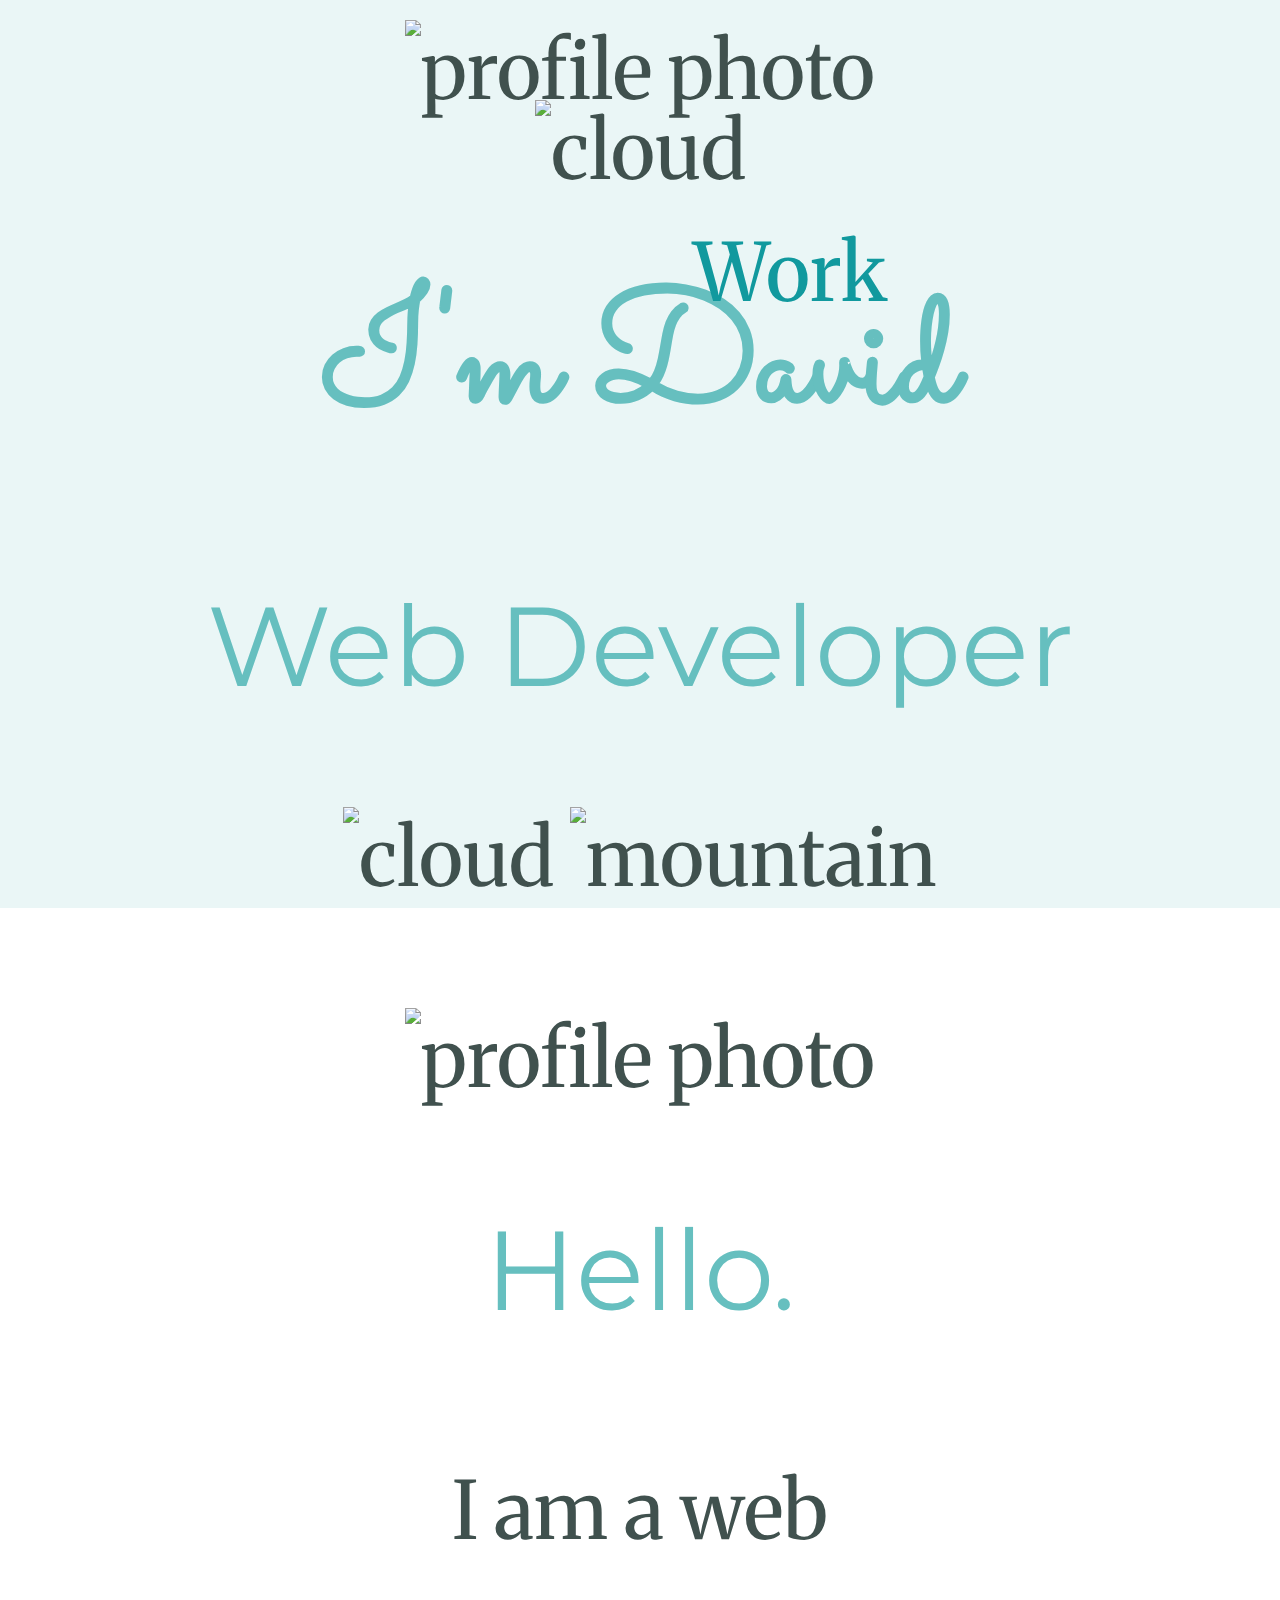
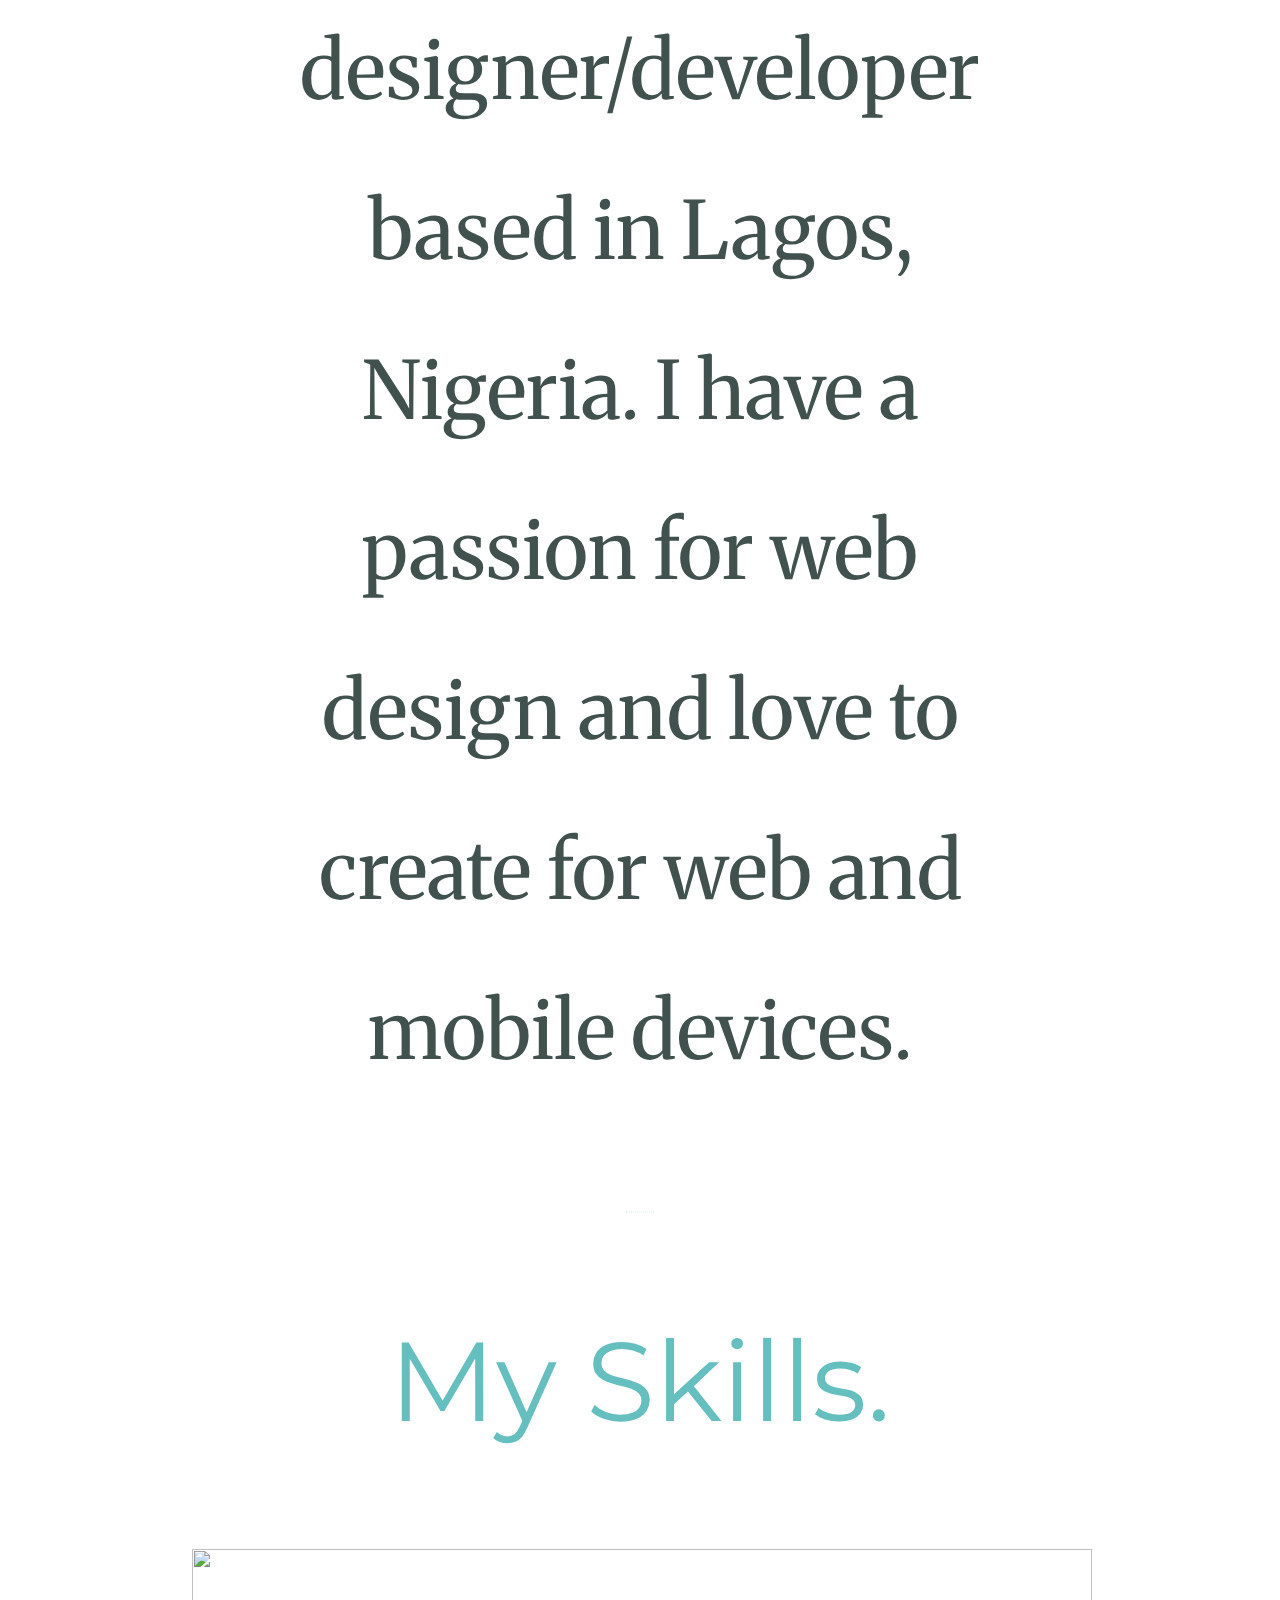
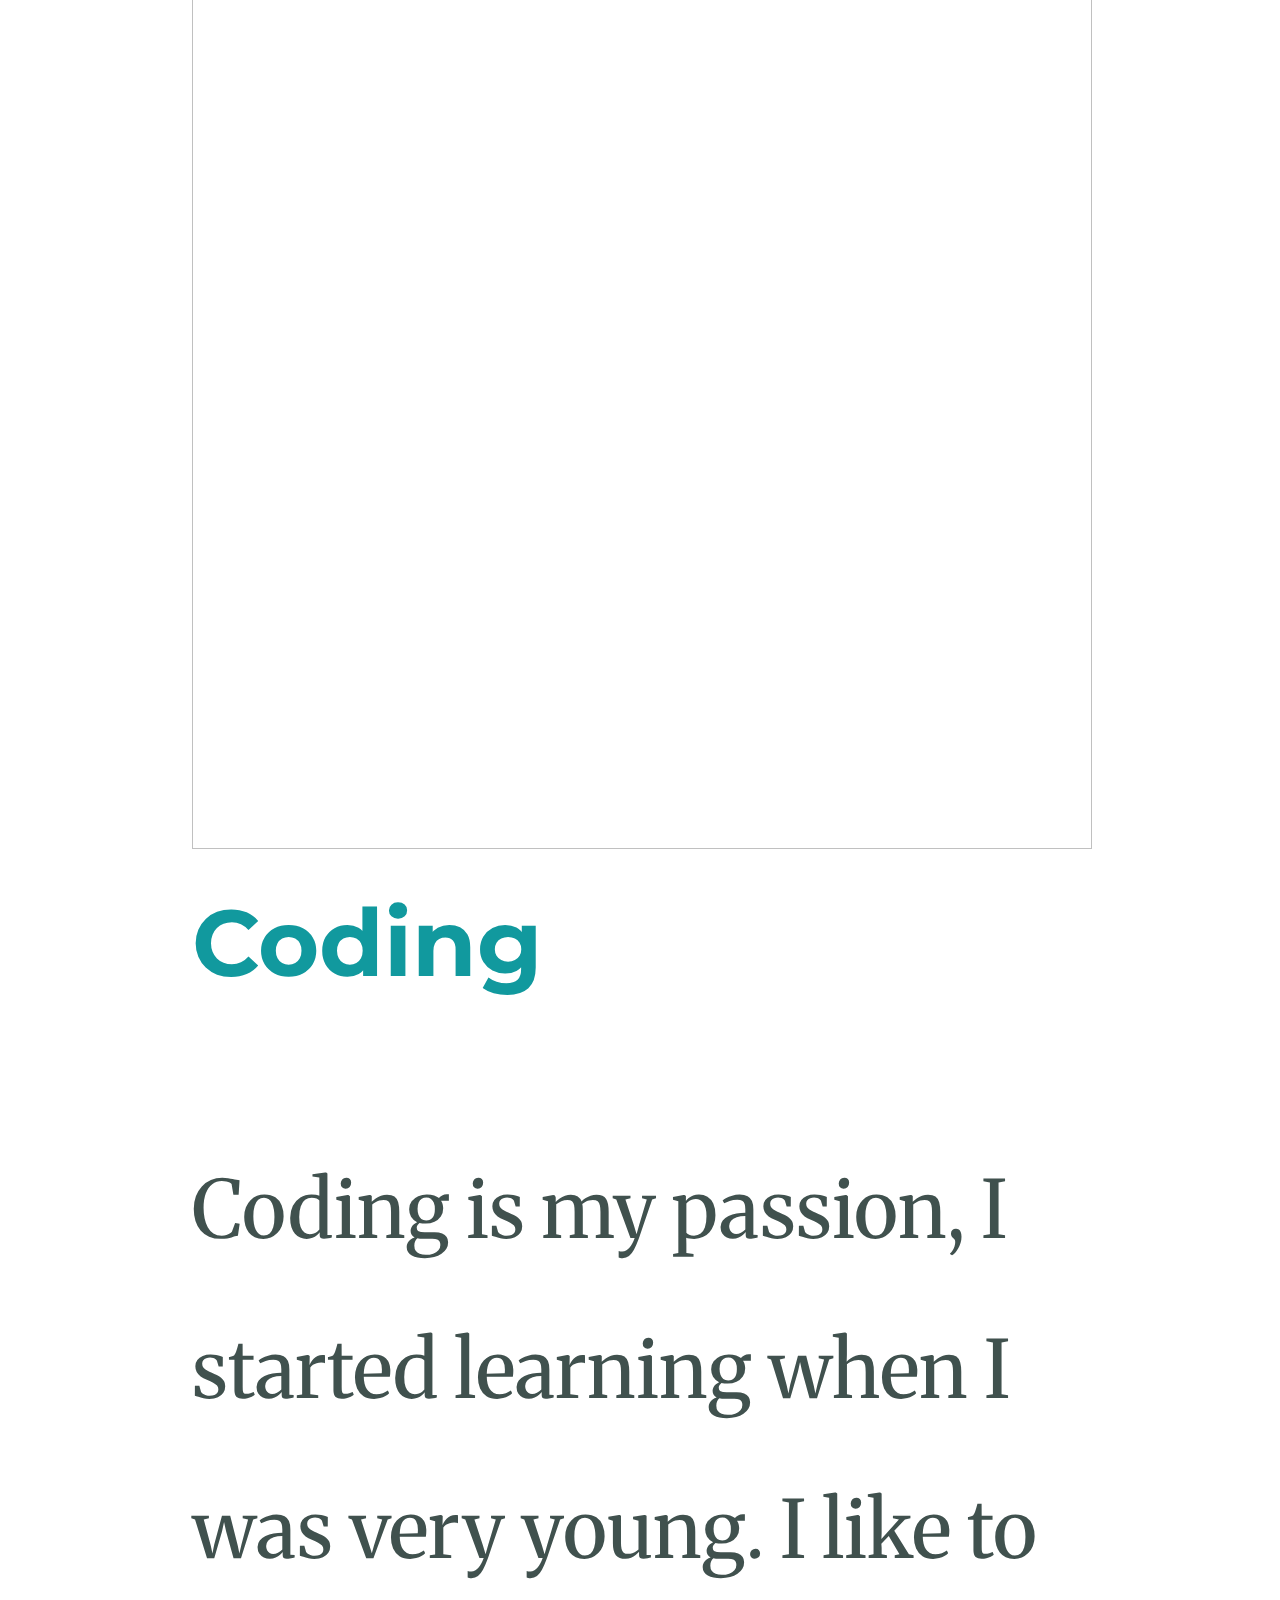
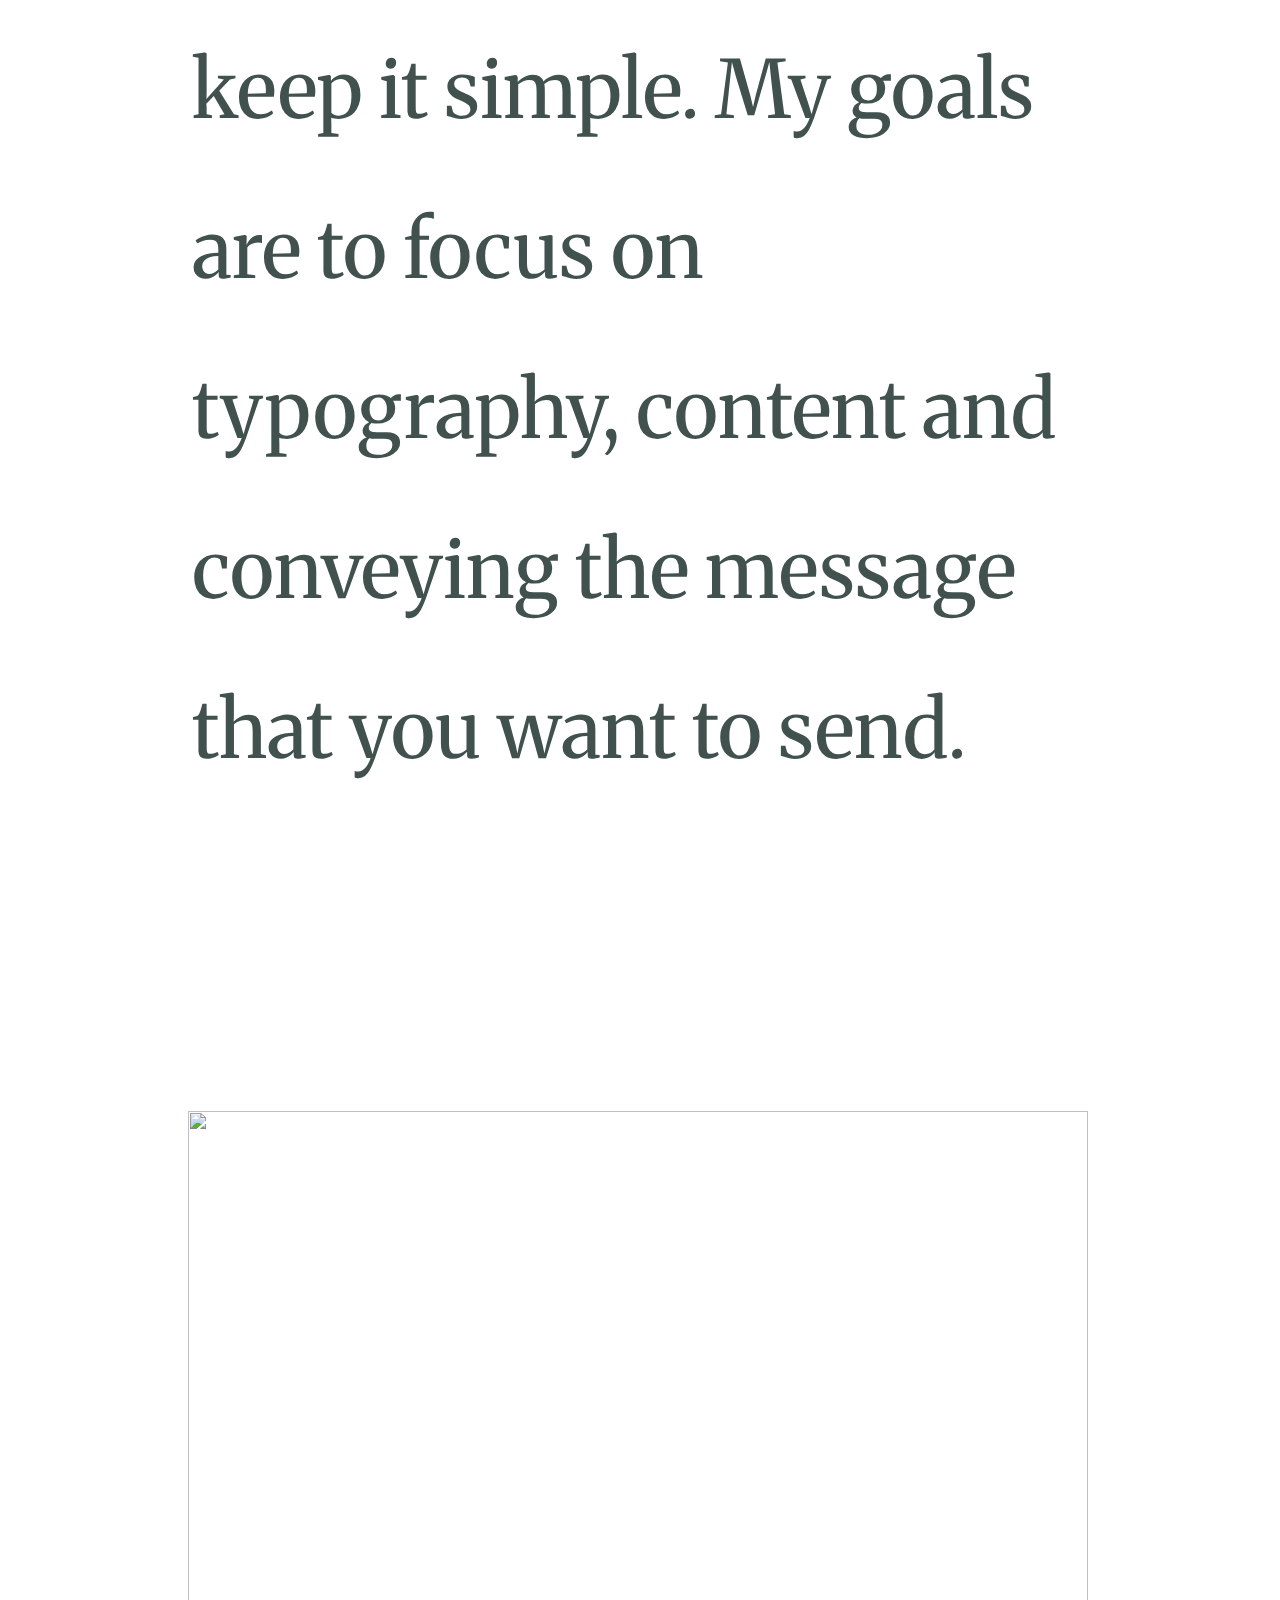
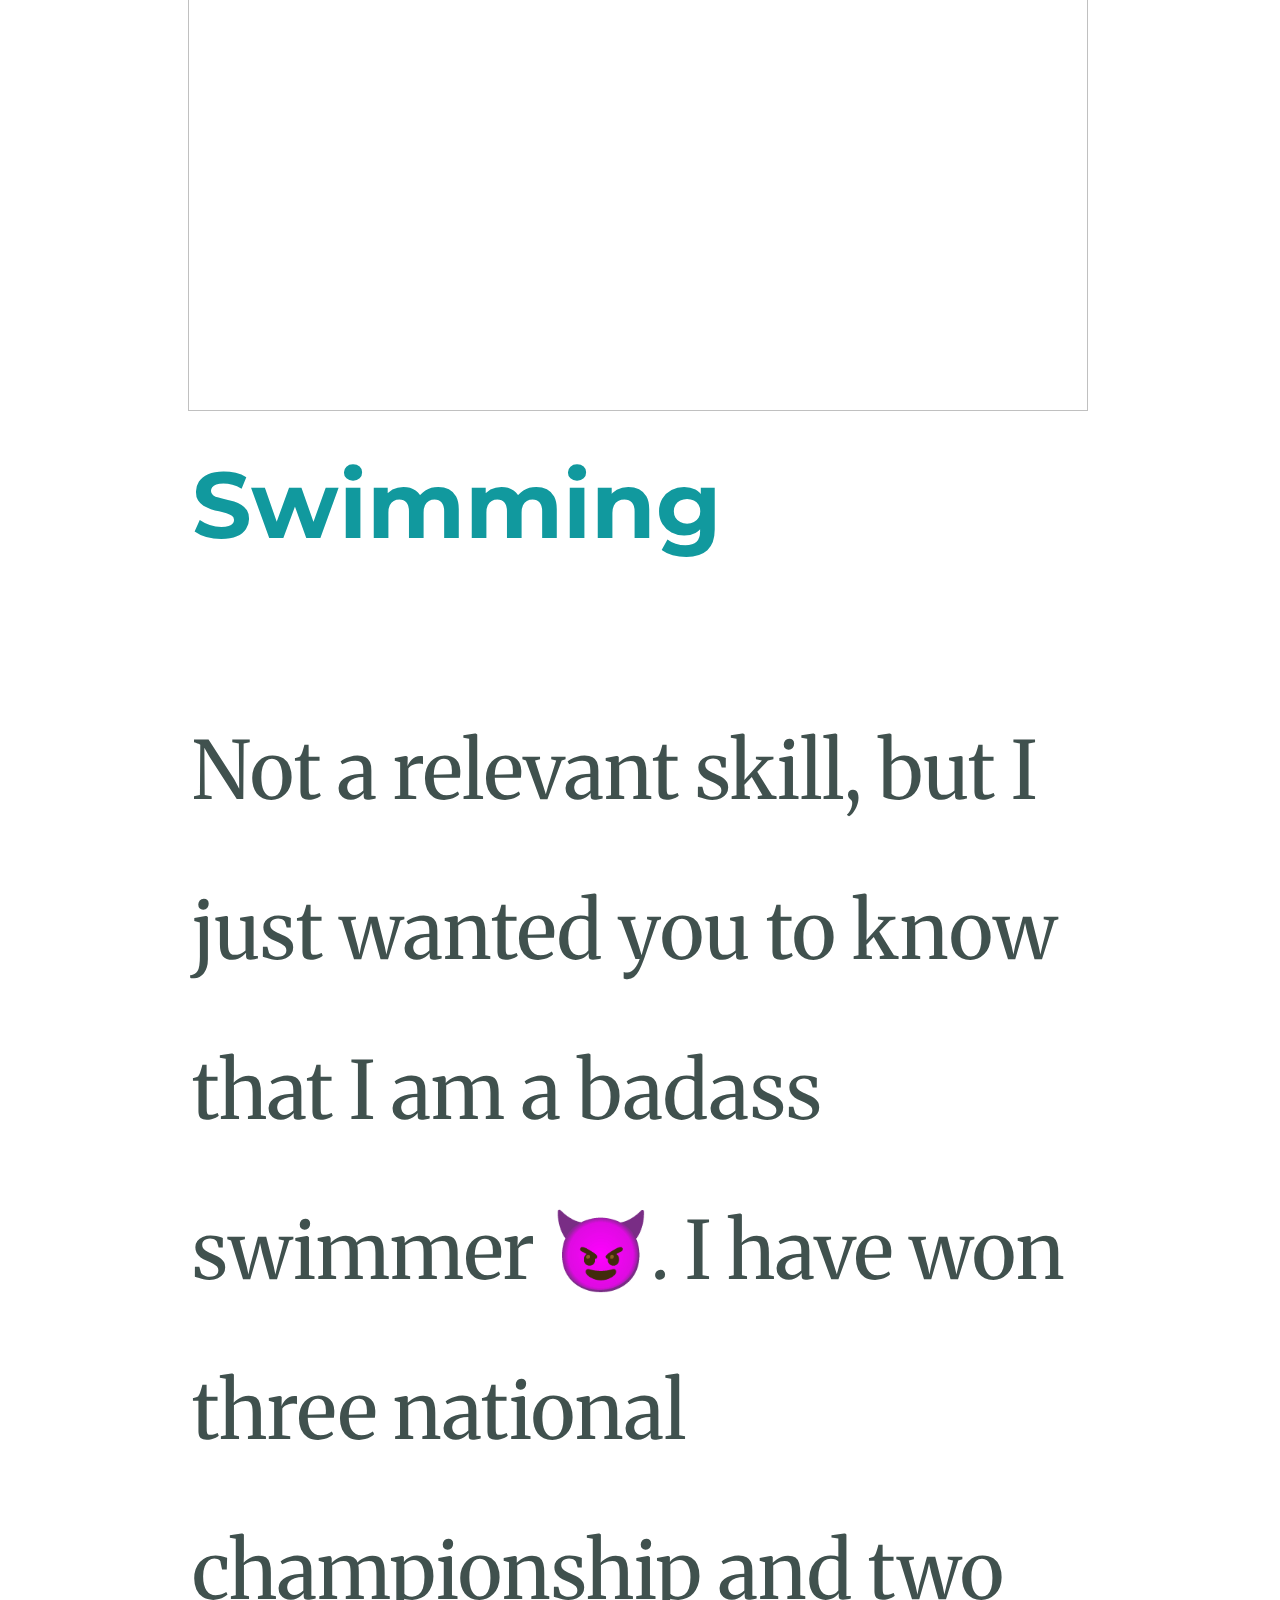
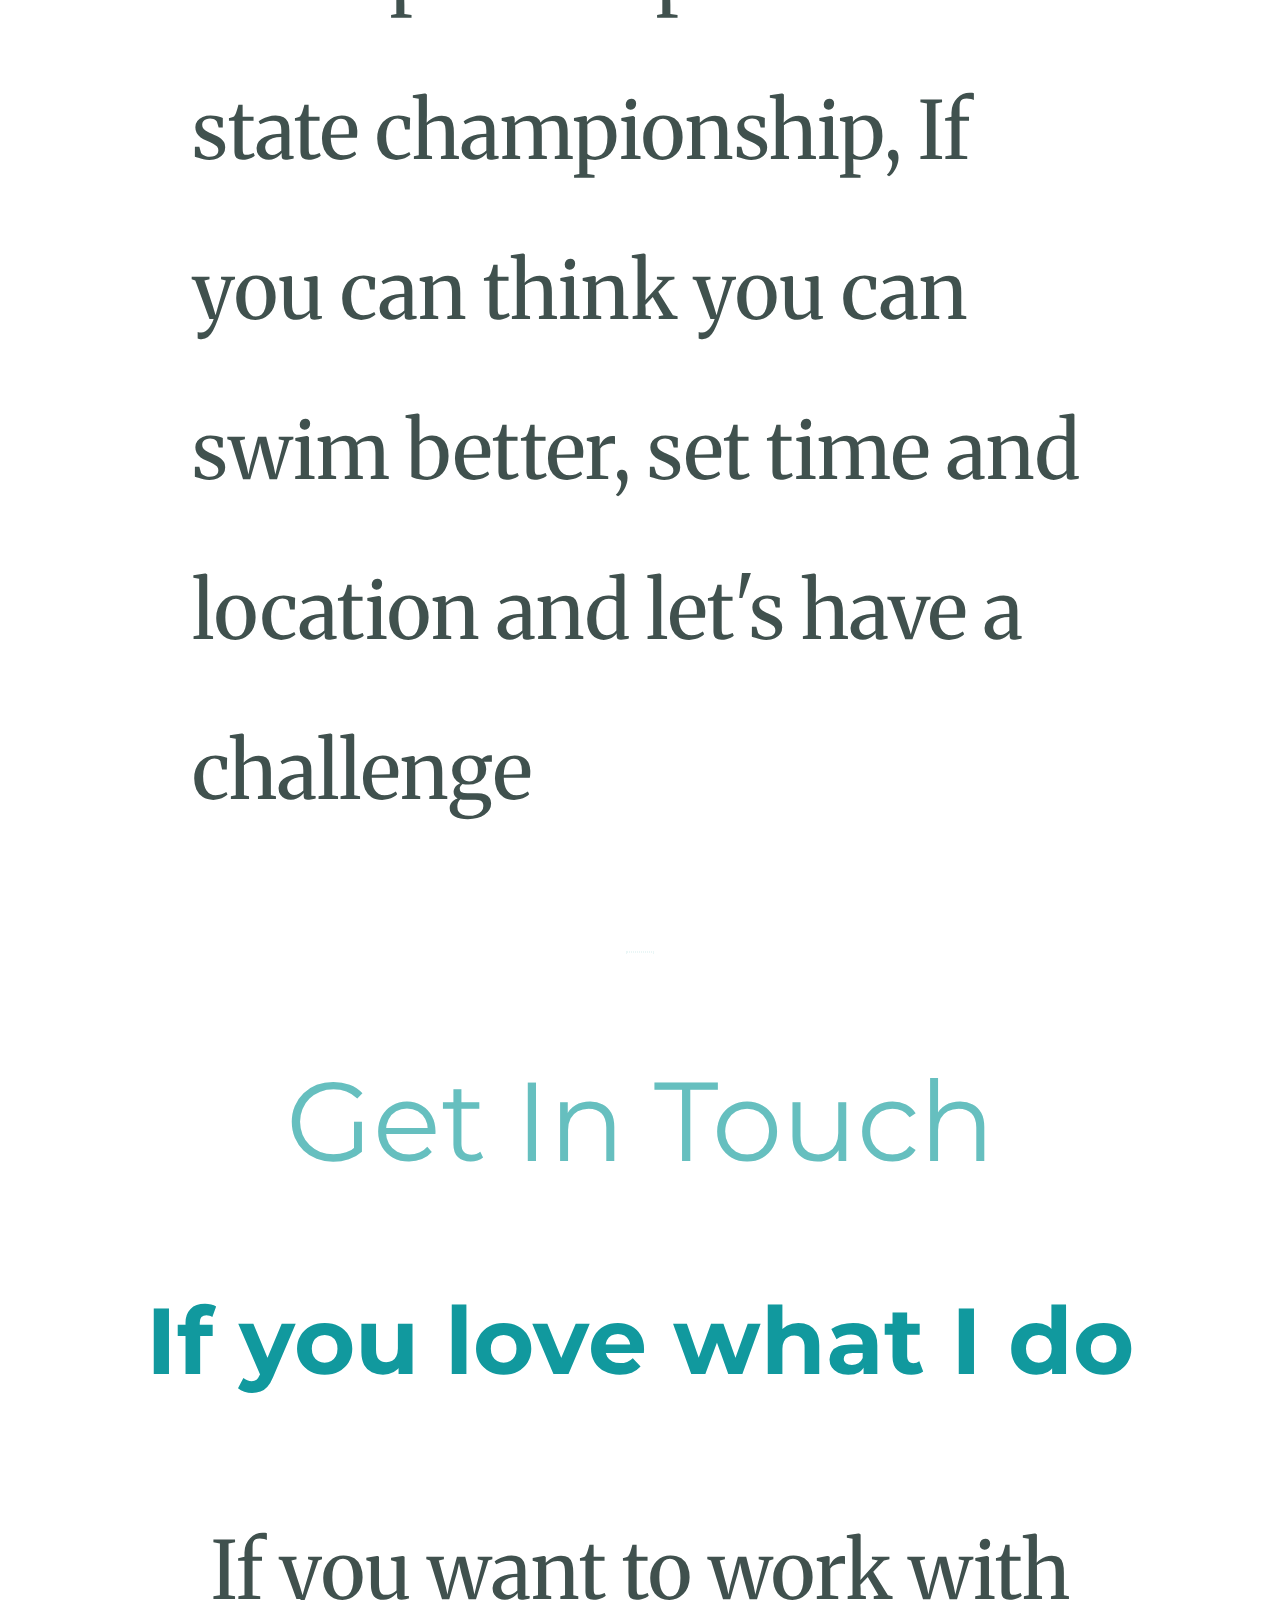
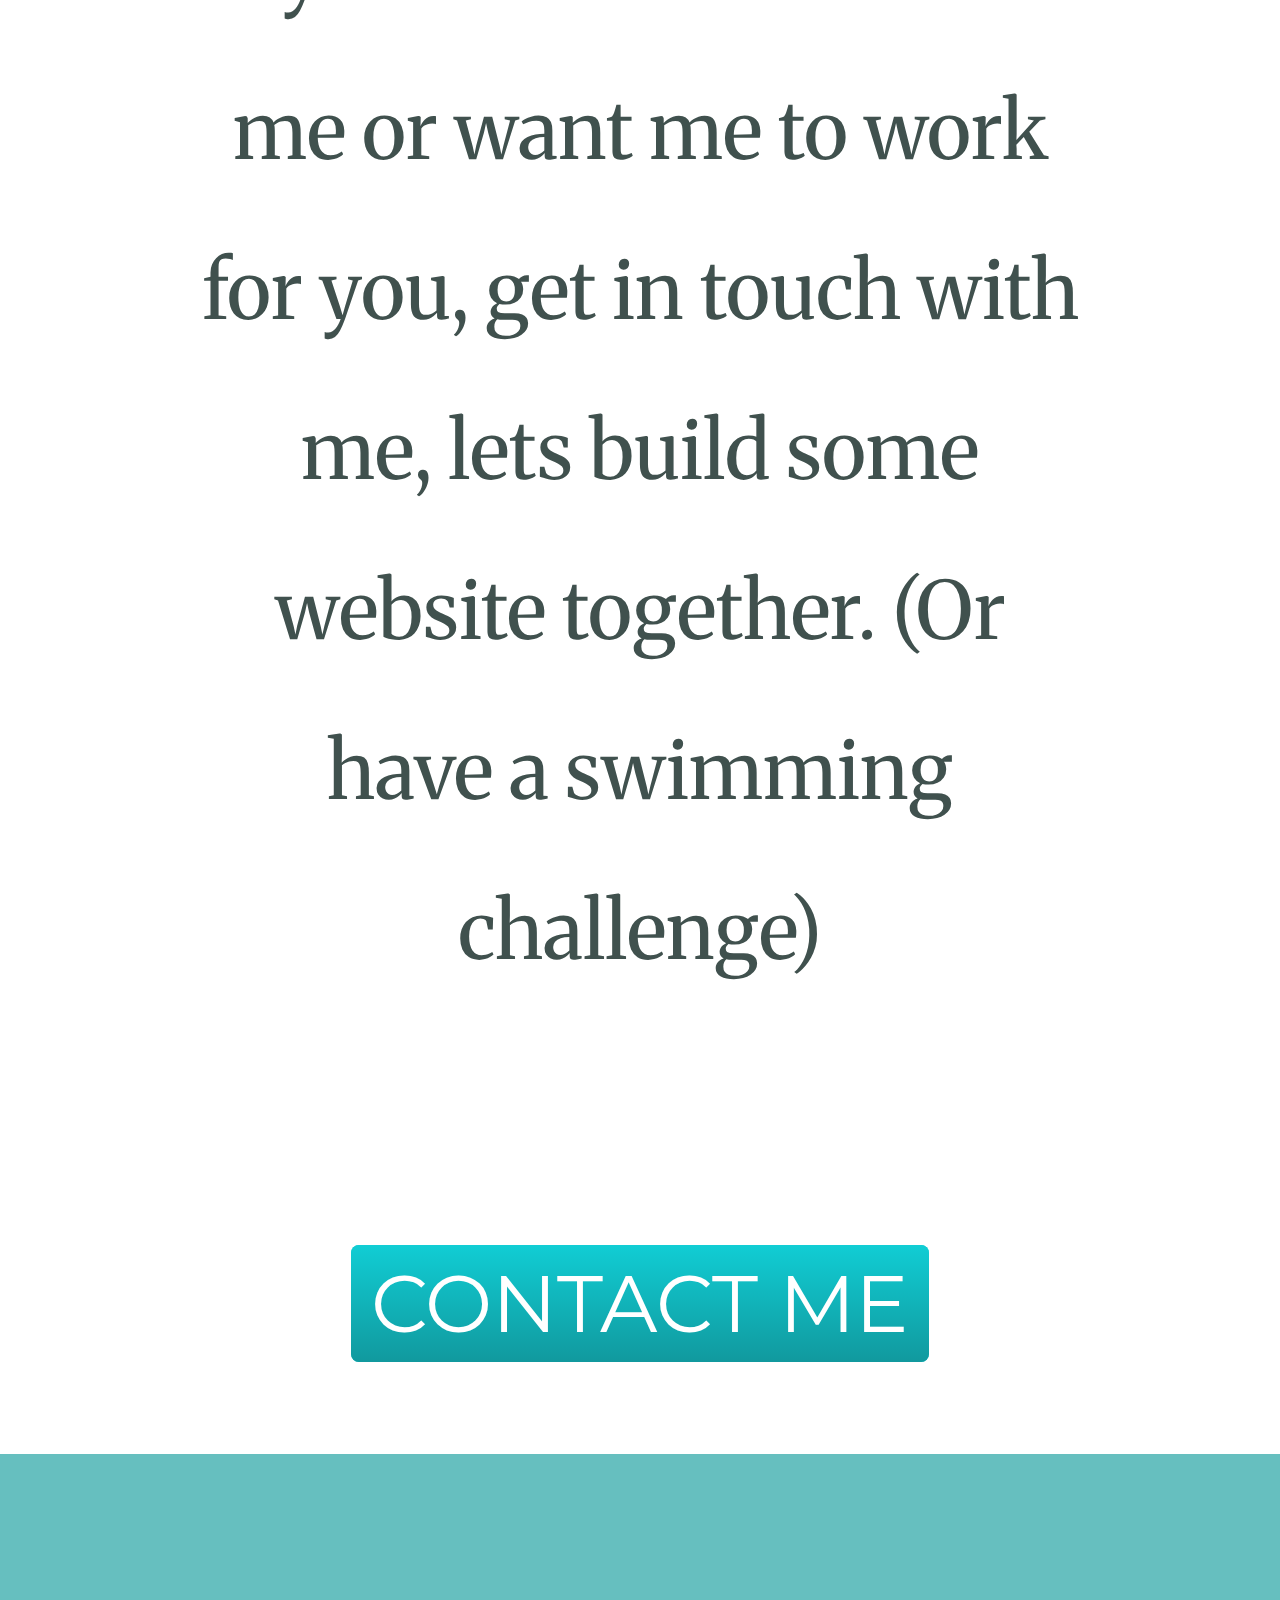
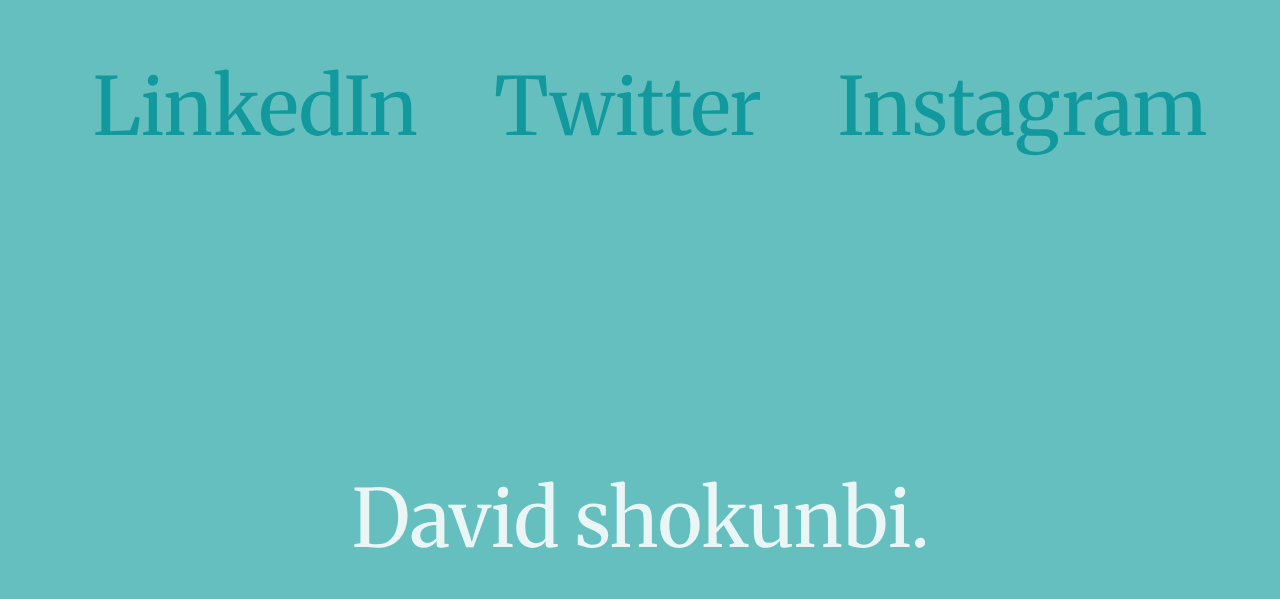
==== index.html @ 46575899 "Rename index1.html to index.html" ====
<!DOCTYPE html>
<html lang="en" dir="ltr">
  <head> 
    <meta charset="utf-8">
    <title> David Shokunbi </title>
    <link rel="stylesheet" href="index1-css/stylesheet.css">
    <link rel="icon" href="favicon.ico">
    <link rel="preconnect" href="https://fonts.googleapis.com">
<link rel="preconnect" href="https://fonts.gstatic.com" crossorigin>
<link href="https://fonts.googleapis.com/css2?family=Merriweather&family=Montserrat&family=Sacramento&display=swap" rel="stylesheet">
</head>
  <body>
    <div class="fixed">
    <img class="fixedphoto" src="images/DAVID3.png" alt="profile photo">
     <a class="anchor1"   href=https://www.instagram.com/iamdavyjay/"> About </a>
     <a class="anchor2"   href  =https://www.instagram.com/iamdavyjay/"> Work</a>

    </div>
      <div class="topcontainer">
        <img class=topcloud src="images/cloud.png" alt="cloud">
        <h1>I'm David</h1>
        <h2>Web Developer</h2>
        <img  src="images/cloud.png" alt="cloud">
        <img class=bottomcloud src="images/mountain.png" alt="mountain">
      </div>
        <div class="profile">
          <img class="profilephoto" src="images/DAVID3.png" alt="profile photo">
          <h2>Hello.</h2>
          <p class="designer">I am a web designer/developer based in Lagos, Nigeria. I have a passion for web design and love to create for web and mobile devices.</p>
        </div>
        <hr>
        <div class="skills">
          <h2>My Skills.</h2>
          <div class="skill-row">
            <img class="coding" src="https://as2.ftcdn.net/v2/jpg/02/07/24/95/1000_F_207249583_oG50B1tsQWJzydeHnNIDIQqQFOqDE0fs.jpg" alt="">
            <h3>Coding</h3>
            <p>Coding is my passion, I started learning when I was very young. I like to keep it simple. My goals are to focus on typography, content and conveying the message that you want to send.</p>
          </div> <br>
          <div class="skill-row">
            <img class="swimming" src="https://as1.ftcdn.net/v2/jpg/00/73/94/76/1000_F_73947636_BVM49FGb0TlH9t4H2tTpoCJ2FSyKmuAn.jpg" alt="">
            <h3>Swimming</h3>
            <p>Not a relevant skill, but I just wanted you to know that I am a badass swimmer  &#128520. I have won three national championship and two state championship, If you can think you can swim better, set time and location and let's have a challenge </p>
          </div>
        </div>
        <hr>
        <div class="contact-me">
          <h2>Get In Touch</h2>
          <h3>If you love what I do</h3>
          <p class="contact-message"> If you want to work with me or want me to work for you, get in touch with me, lets build some website together. (Or have a swimming challenge)</p>
          <br>
          <br>
          <a class="btn" href="mailto:shokunbidj@gmail.com">CONTACT ME</a>
        </div>
      <div class="bottom-container">
        <br>
        <br>
        <a class="footer-link" href="https://www.linkedin.com/">LinkedIn</a>
        <a class="footer-link" href="https://twitter.com/iamdavyjay">Twitter</a>
        <a class="footer-link" href="https://instagram.com/iamdavyjay">Instagram</a>
        <br>
        <br>
        <br>
        <p class= "name"> David shokunbi.</p>
      </div>
  </body>
</html>
---- index1-css/stylesheet.css ----
.fixed{position: fixed;
       width:100%;
      height: 150px;
      margin-top:0;}
.fixedphoto{margin-top: 20px;
           margin-left: 0;
             width: 150px;
            height: 150px;}
.anchor1{margin-top: 20px;
  margin-left: 3000px;}
.anchor2{margin-top: 20px;
         margin-left:300px;}
.topcontainer {background-color: #EAF6F6;
               padding-top: 100px;}
.bottomcloud {width:1500px;
           height:1000px;}
body {background-color: #ffffff;
      margin:0;
    color: #40514E;
text-align: center;
 font-family: 'Merriweather', serif;
  font-size: 5rem;}
h1 {margin: 50px auto 0 auto;
    font-family: 'Sacramento', cursive;
    font-size: 10rem;
    color:#66BFBF;}
p {line-height: 2;}
h2 {font-family: 'Montserrat', sans-serif;
     font-size: 7rem;
      color:#66BFBF;
       font-weight: normal;}
h3{font-family: 'Montserrat', sans-serif;
    color:#11999E;}
    .designer {color: #40514E;
               width: 55%;
               margin-left: auto;
             margin-right: auto;}
    hr {border-style: dotted;
      width: 2%;
      margin: 100px auto 100px auto;
        color: #EAF6F6;}
      .profile {margin-top: 100px;
                margin-bottom: 100px;}
      .contact-message {margin: 40px auto 40px auto;
                width: 70%;}
.profilephoto {height: 400px;
              width: 400px;}
.coding      {height: 900px;
              width: 900px;
              float: left;
            margin-right: 30px;}
.swimming {height: 900px;
              width:900px;
              float: right;
            margin-left: 30px;}
a{color:#11999E;
 text-decoration: none;}
 a:hover {color:#EAF6F6 }
.skill-row {width:70%;
           margin: 100px auto 100px auto;
         text-align: left;
         line-height: 2;}
         .btn{
            background: #11cdd4;
       background-image: -webkit-linear-gradient(top, #11cdd4, #11999e);
       background-image: -moz-linear-gradient(top, #11cdd4, #11999e);
       background-image: -ms-linear-gradient(top, #11cdd4, #11999e);
       background-image: -o-linear-gradient(top, #11cdd4, #11999e);
       background-image: linear-gradient(to bottom, #11cdd4, #11999e);
       -webkit-border-radius: 8;
       -moz-border-radius: 8;
       border-radius: 8px;
       font-family: 'Montserrat', sans-serif;
       color: #ffffff;
       font-size: 80px;
       padding: 10px 20px 10px 20px;
       text-decoration: none;}

     .btn:hover {
       background: #30e3cb;
       background-image: -webkit-linear-gradient(top, #30e3cb, #2bc4ad);
       background-image: -moz-linear-gradient(top, #30e3cb, #2bc4ad);
       background-image: -ms-linear-gradient(top, #30e3cb, #2bc4ad);
       background-image: -o-linear-gradient(top, #30e3cb, #2bc4ad);
       background-image: linear-gradient(to bottom, #30e3cb, #2bc4ad);
       text-decoration: none; }

       .bottom-container {background-color: #66BFBF;
                          margin-bottom: 0;
                          margin-top: 100px;}
       .footer-link {margin-top: 40px;
                      margin-left: 40px;
                     margin-right: 20px;
                      color:#11999E }
        .name {margin-bottom: 0;
                color:#EAF6F6;}
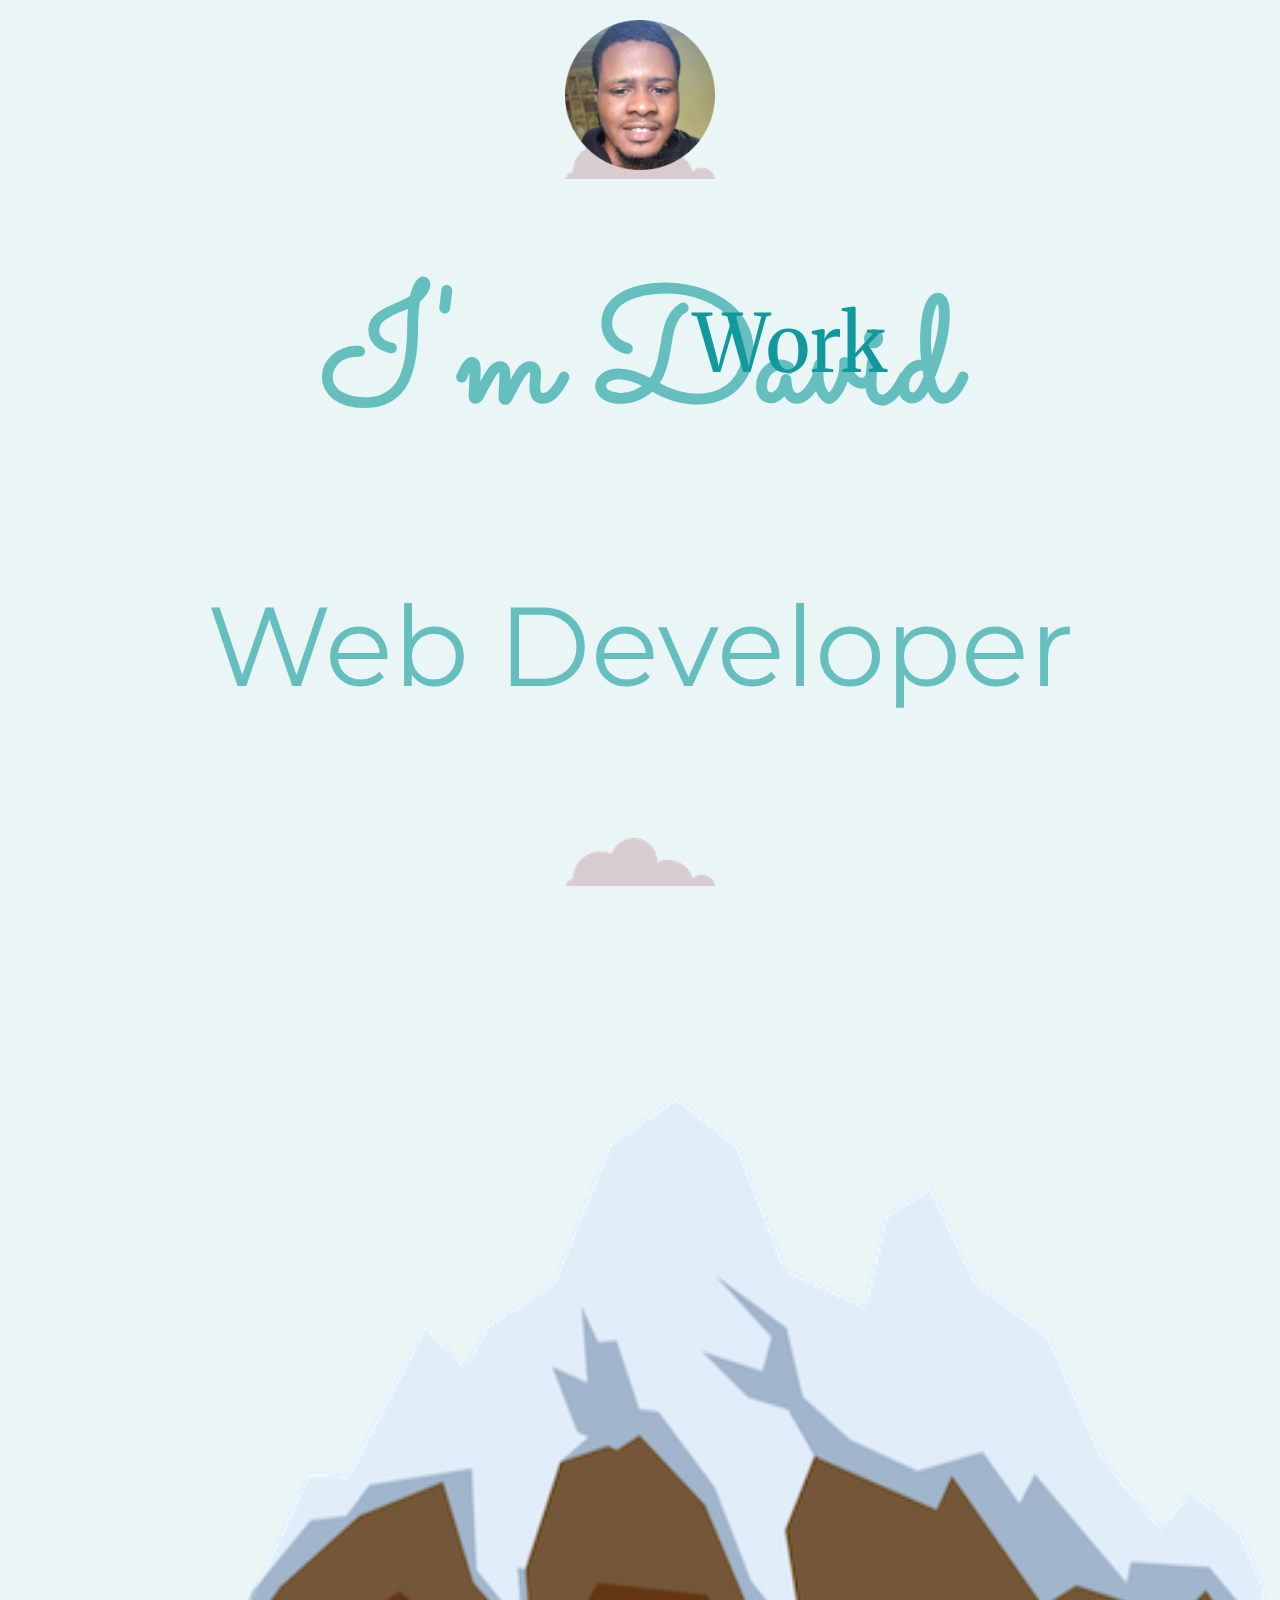
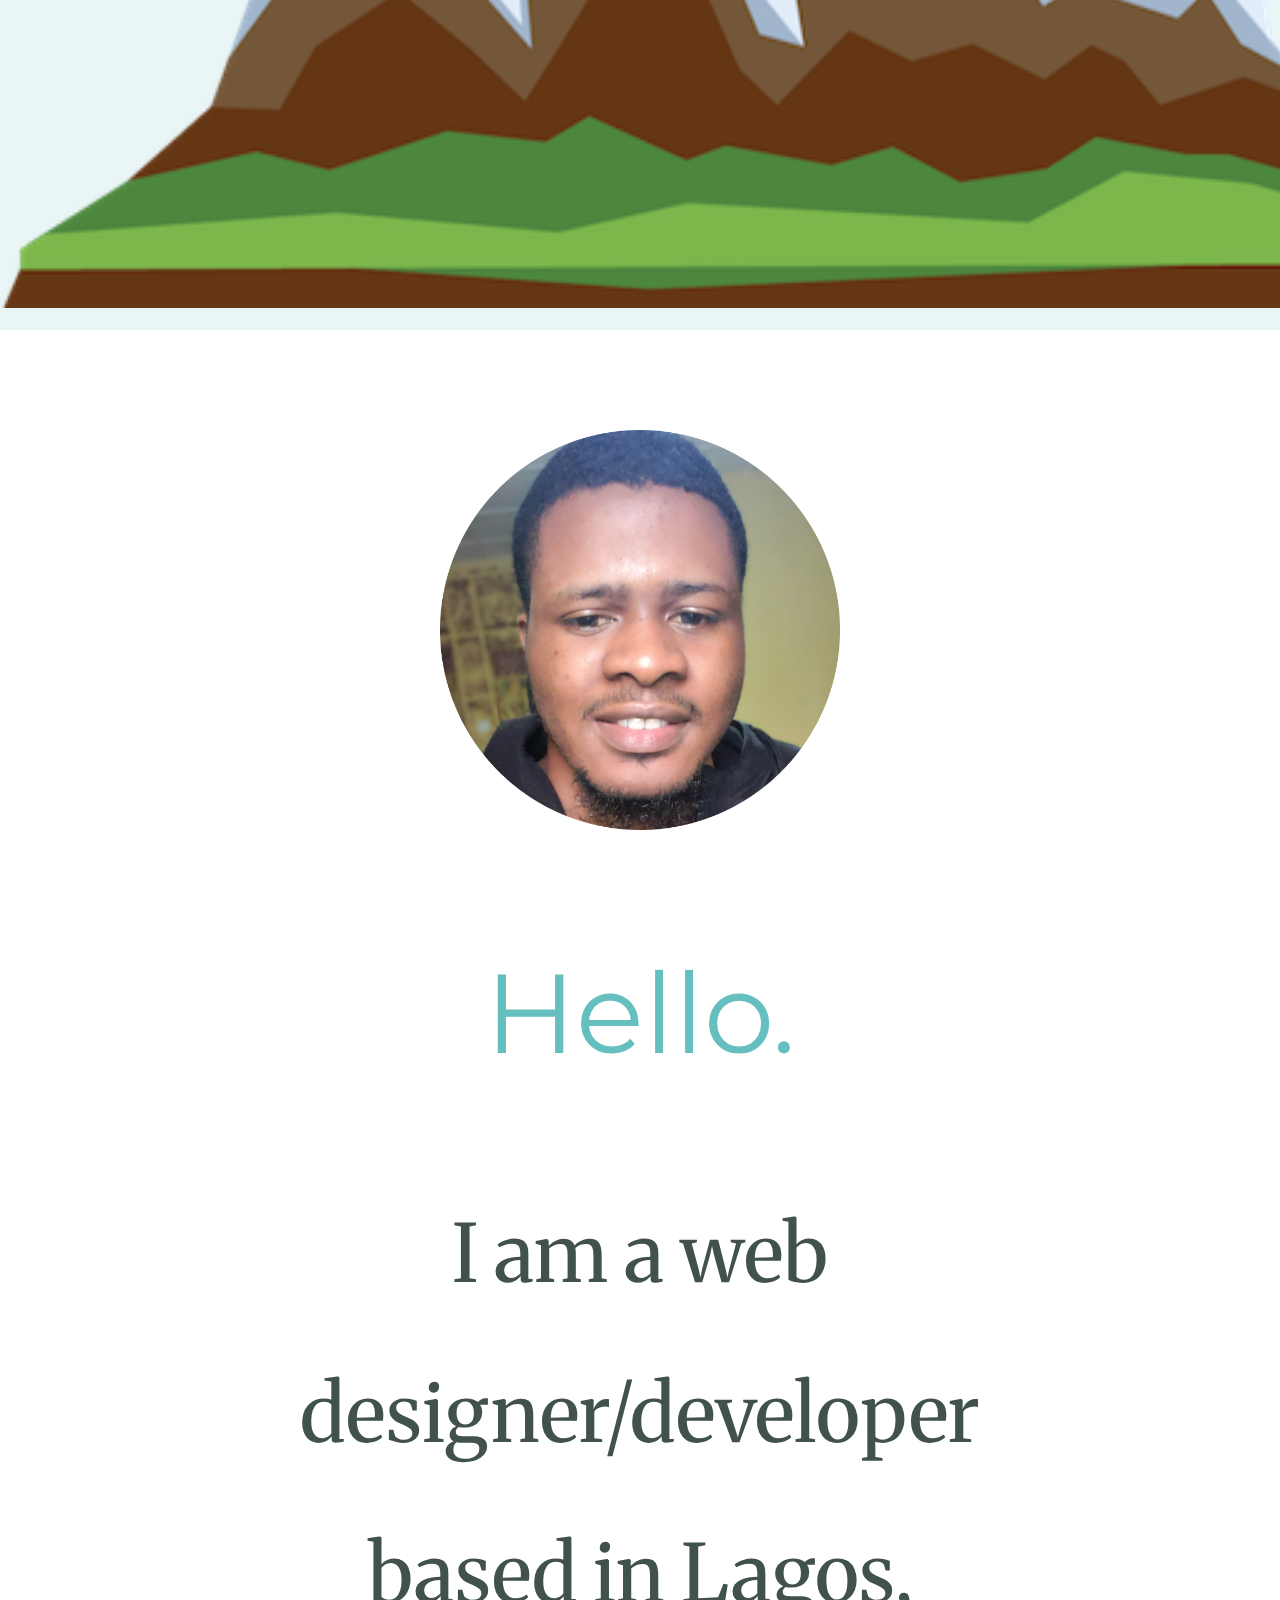
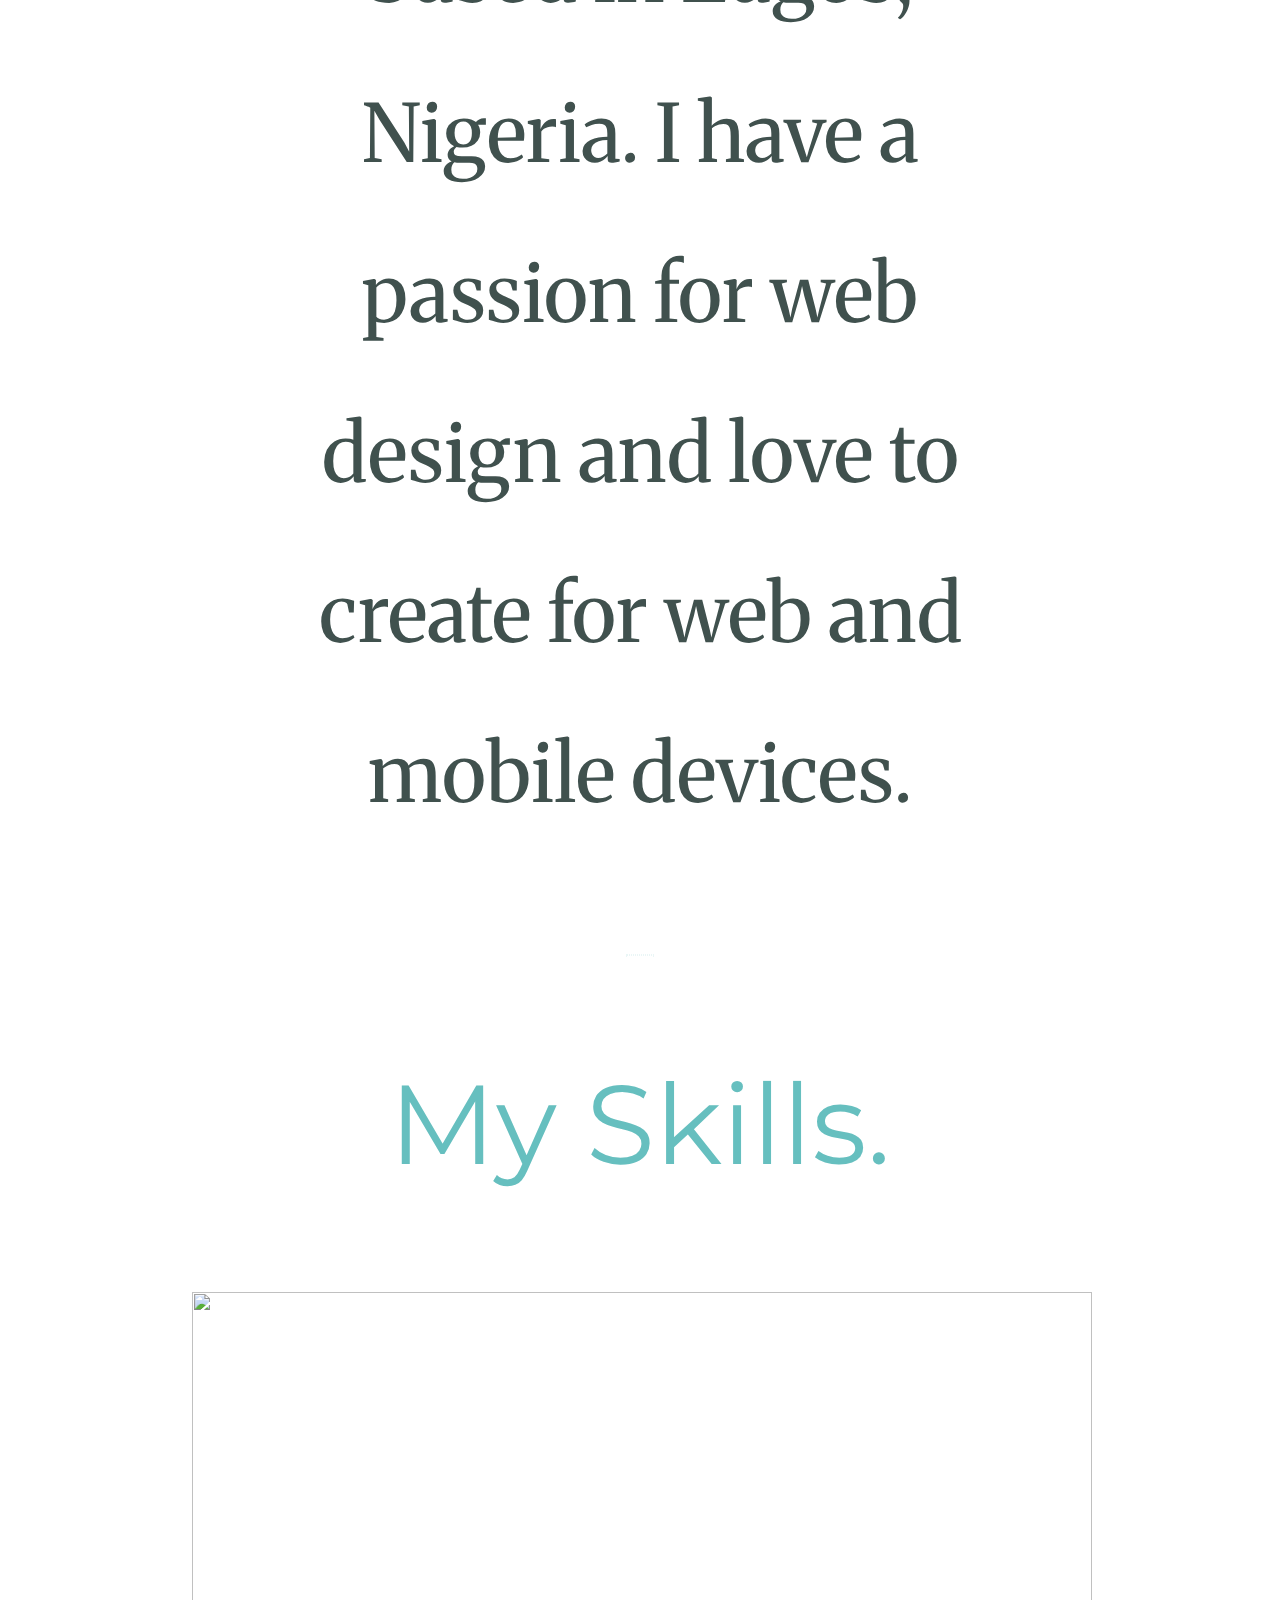
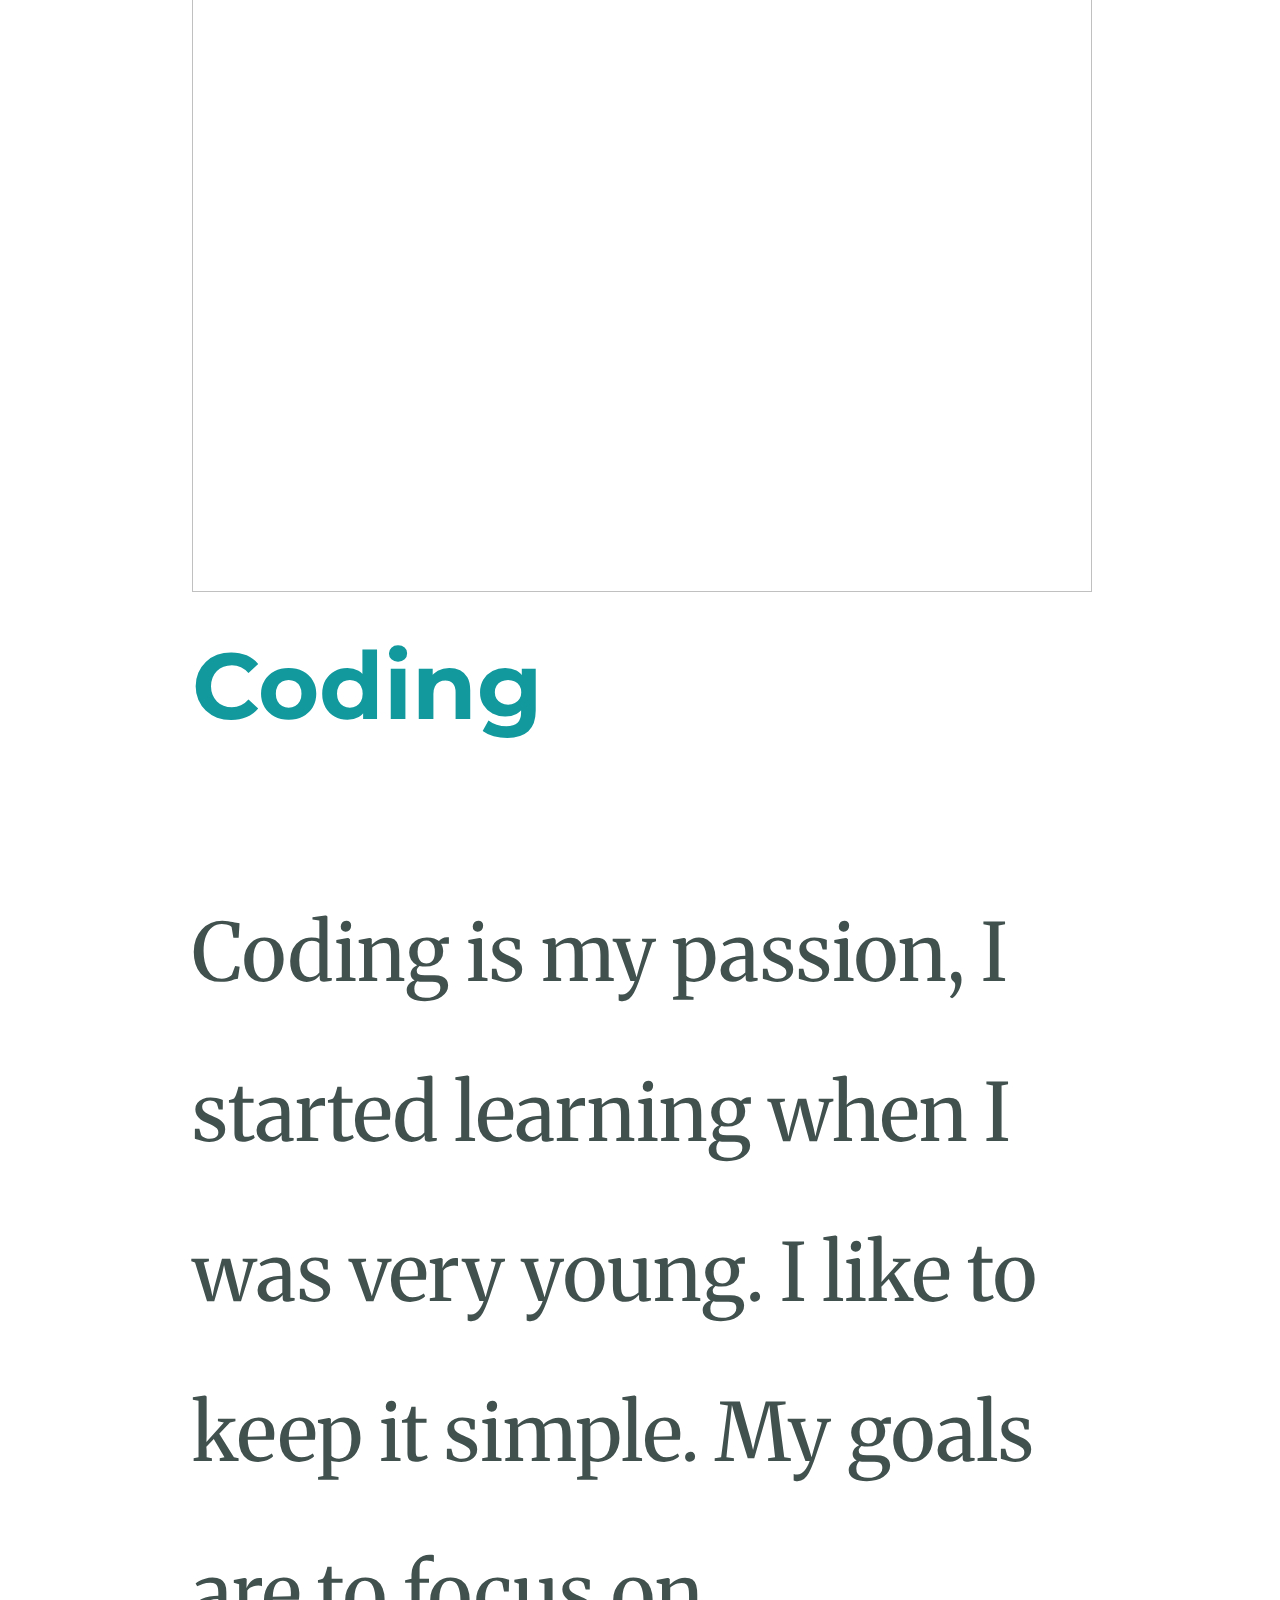
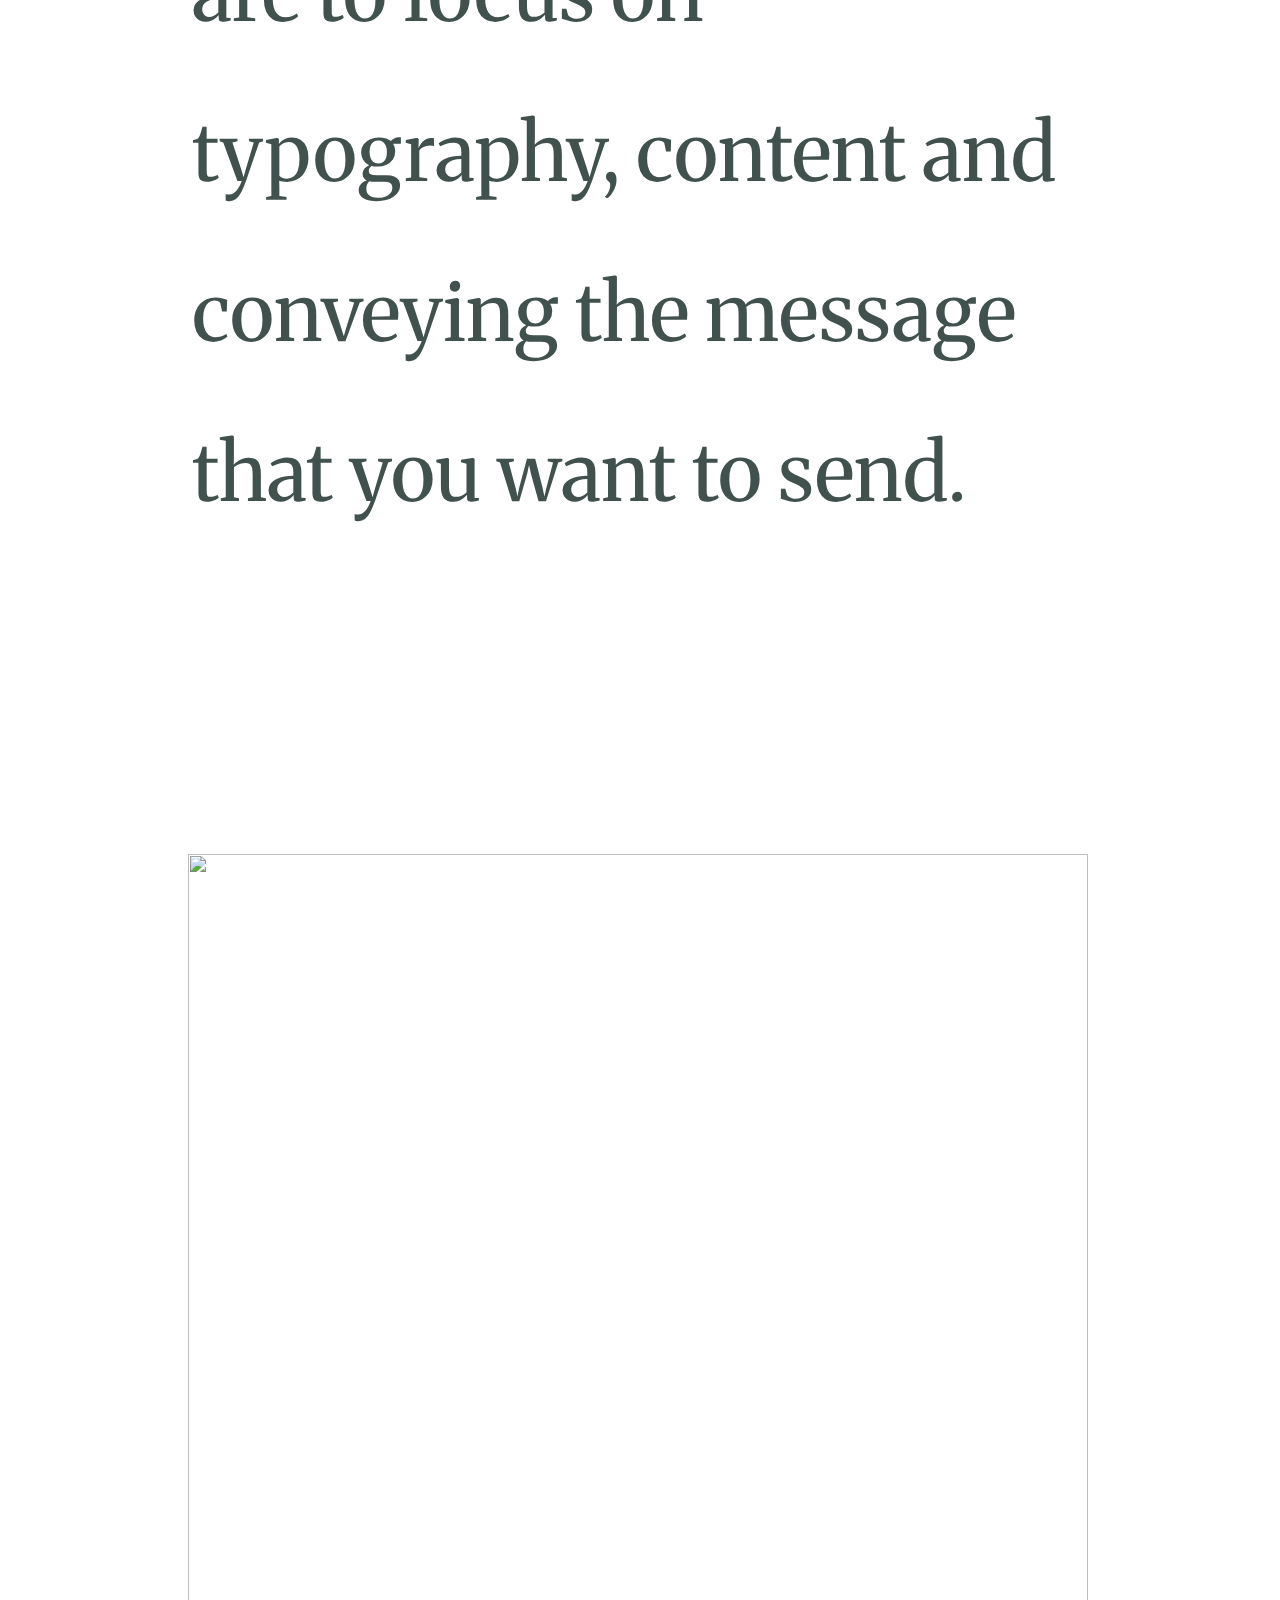
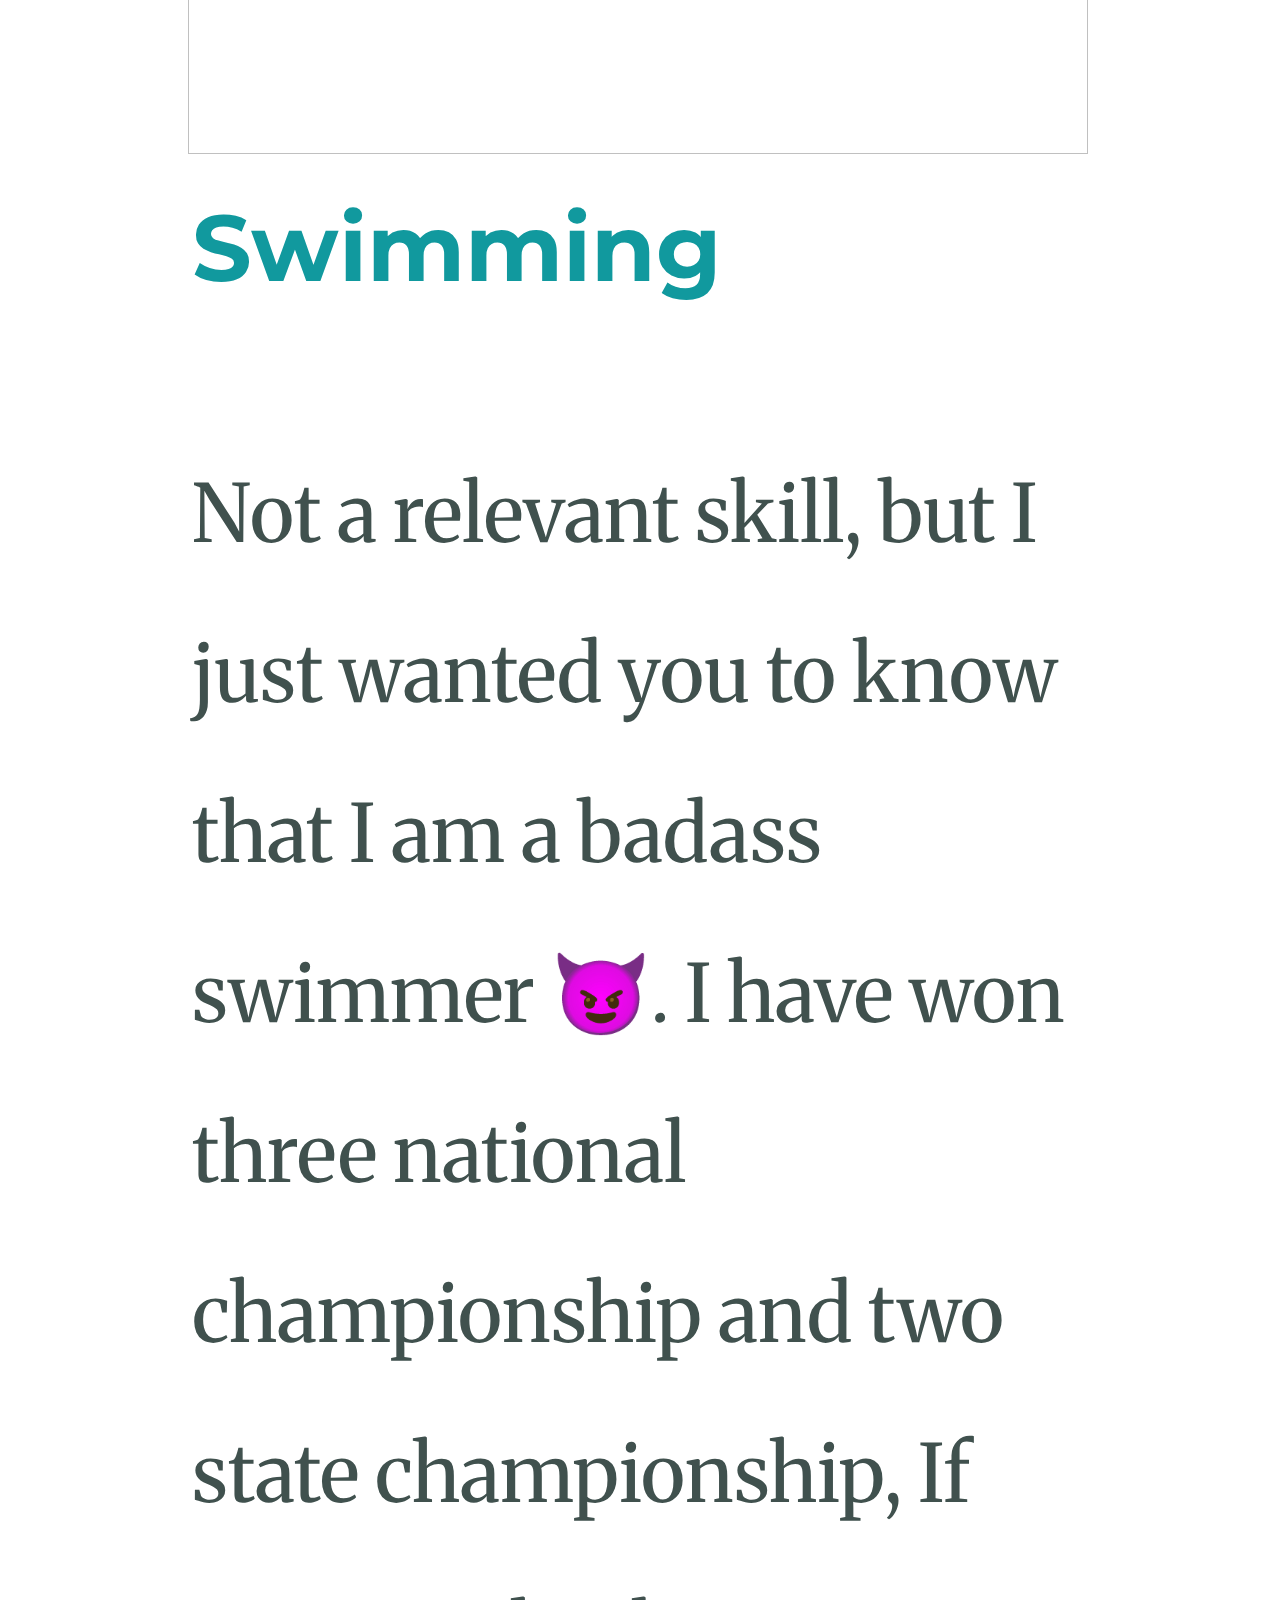
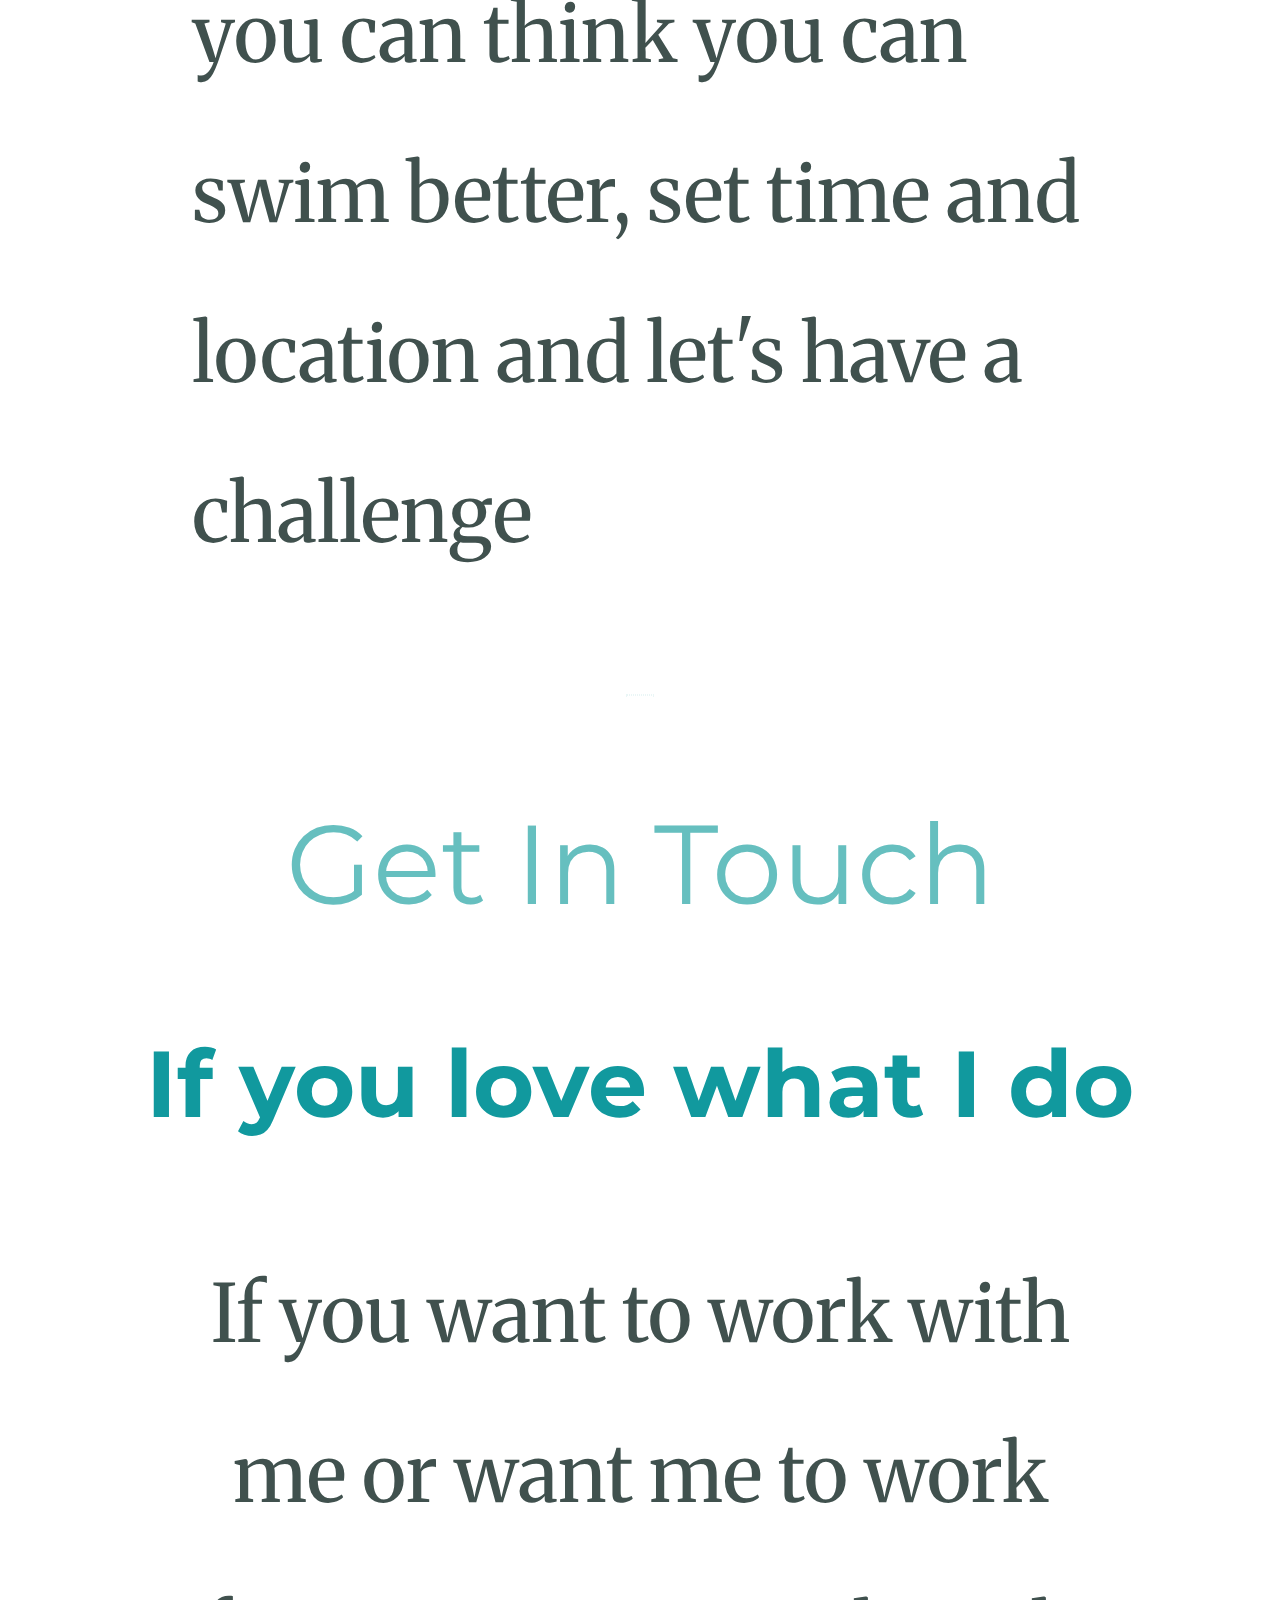
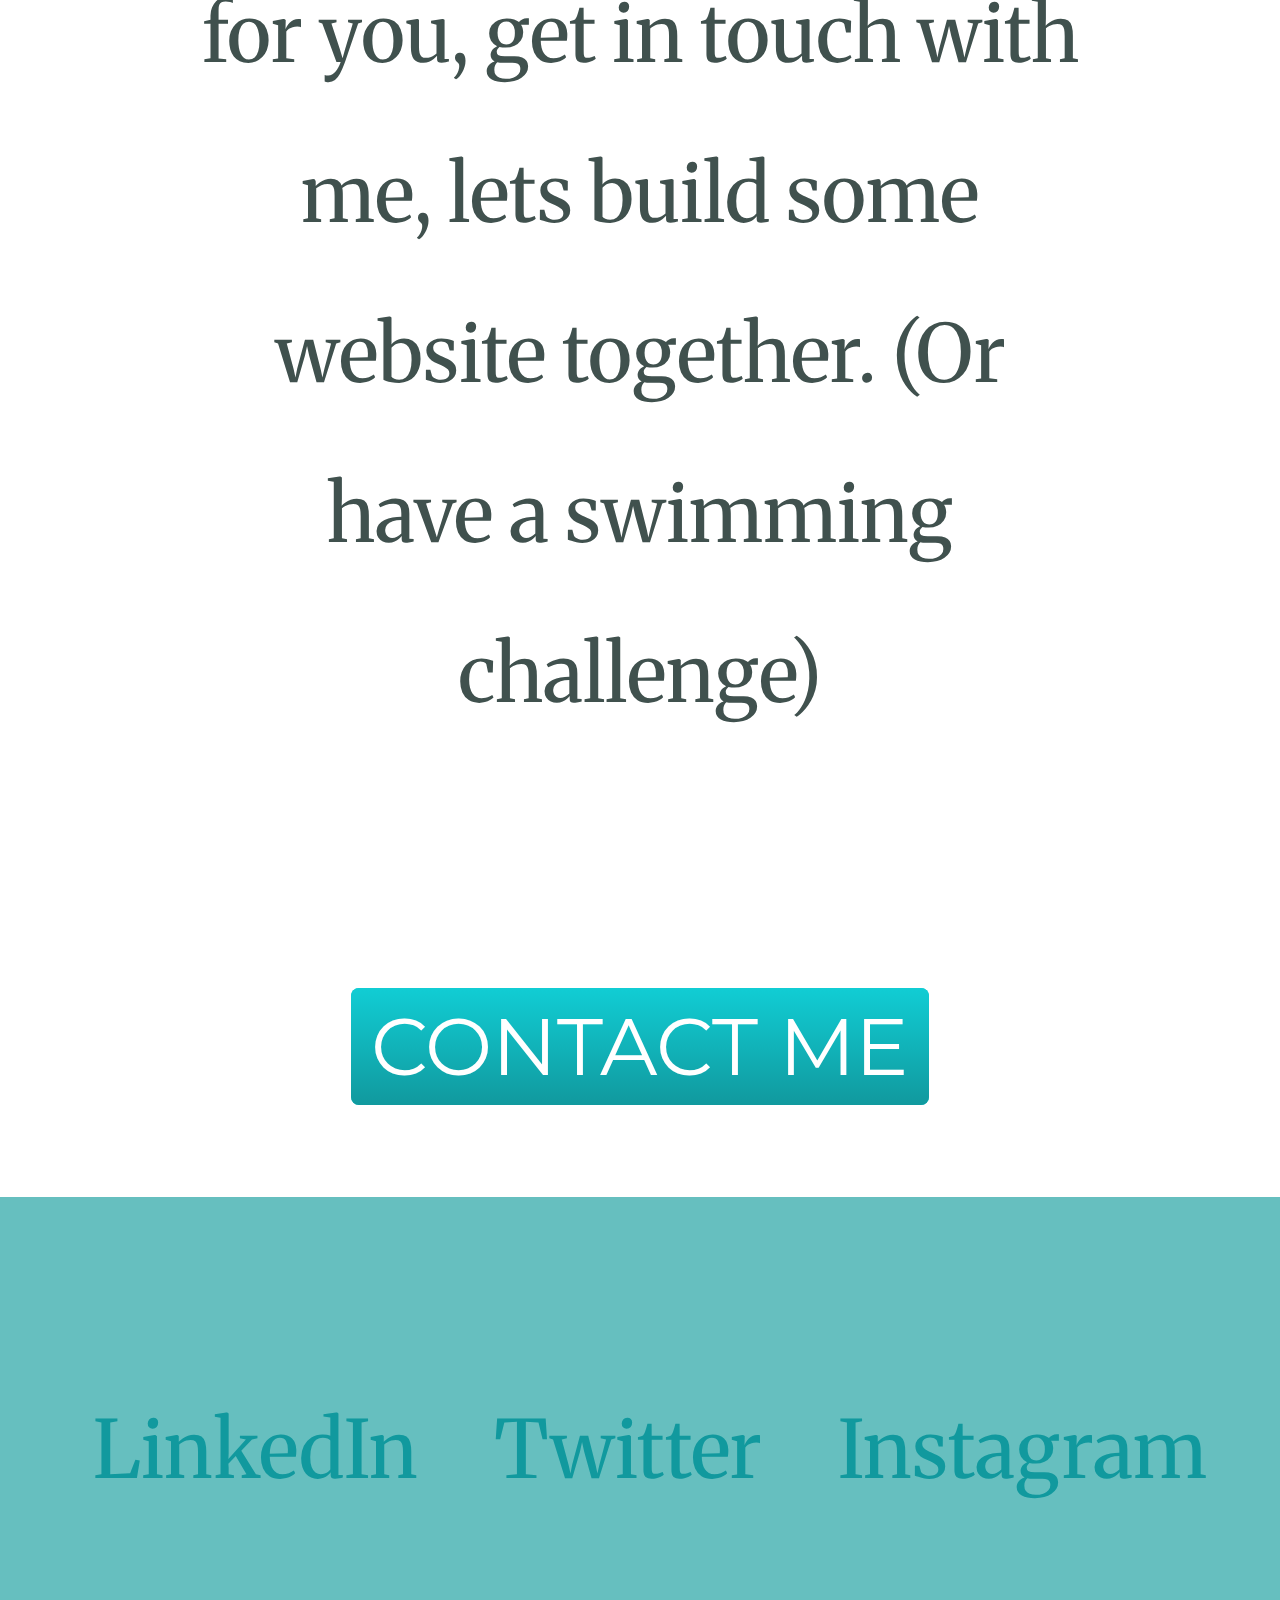
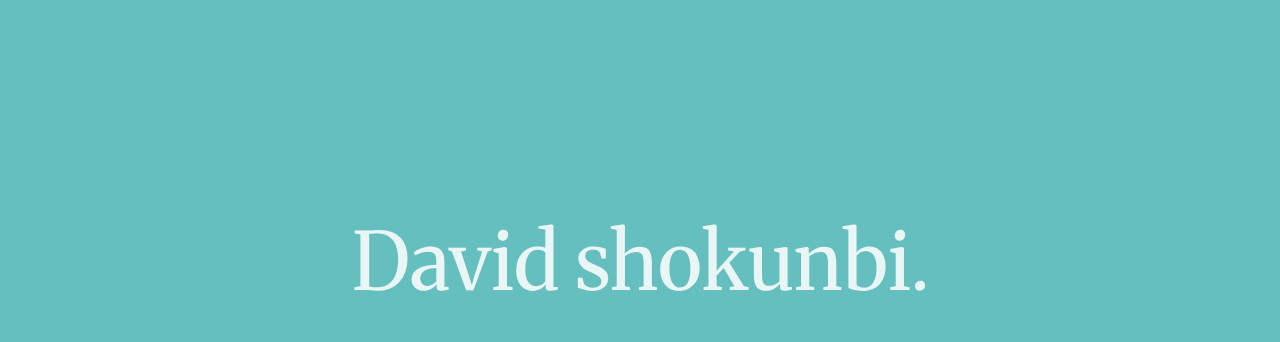
==== commit bf787469: "Update index.html" ====
--- a/index.html
+++ b/index.html
@@ -11,20 +11,20 @@
 </head>
   <body>
     <div class="fixed">
-    <img class="fixedphoto" src="images/DAVID3.png" alt="profile photo">
-     <a class="anchor1"   href=https://www.instagram.com/iamdavyjay/"> About </a>
-     <a class="anchor2"   href  =https://www.instagram.com/iamdavyjay/"> Work</a>
+    <img class="fixedphoto" src="Images/DAVID3.png" alt="profile photo">
+     <a class="anchor1"   href=https://www.instagram.com/iamdavyjay/> About </a>
+     <a class="anchor2"   href  =https://www.instagram.com/iamdavyjay/> Work</a>
 
     </div>
       <div class="topcontainer">
-        <img class=topcloud src="images/cloud.png" alt="cloud">
+        <img class=topcloud src="Images/cloud.png" alt="cloud">
         <h1>I'm David</h1>
         <h2>Web Developer</h2>
-        <img  src="images/cloud.png" alt="cloud">
-        <img class=bottomcloud src="images/mountain.png" alt="mountain">
+        <img  src="Images/cloud.png" alt="cloud">
+        <img class=bottomcloud src="Images/mountain.png" alt="mountain">
       </div>
         <div class="profile">
-          <img class="profilephoto" src="images/DAVID3.png" alt="profile photo">
+          <img class="profilephoto" src="Images/DAVID3.png" alt="profile photo">
           <h2>Hello.</h2>
           <p class="designer">I am a web designer/developer based in Lagos, Nigeria. I have a passion for web design and love to create for web and mobile devices.</p>
         </div>
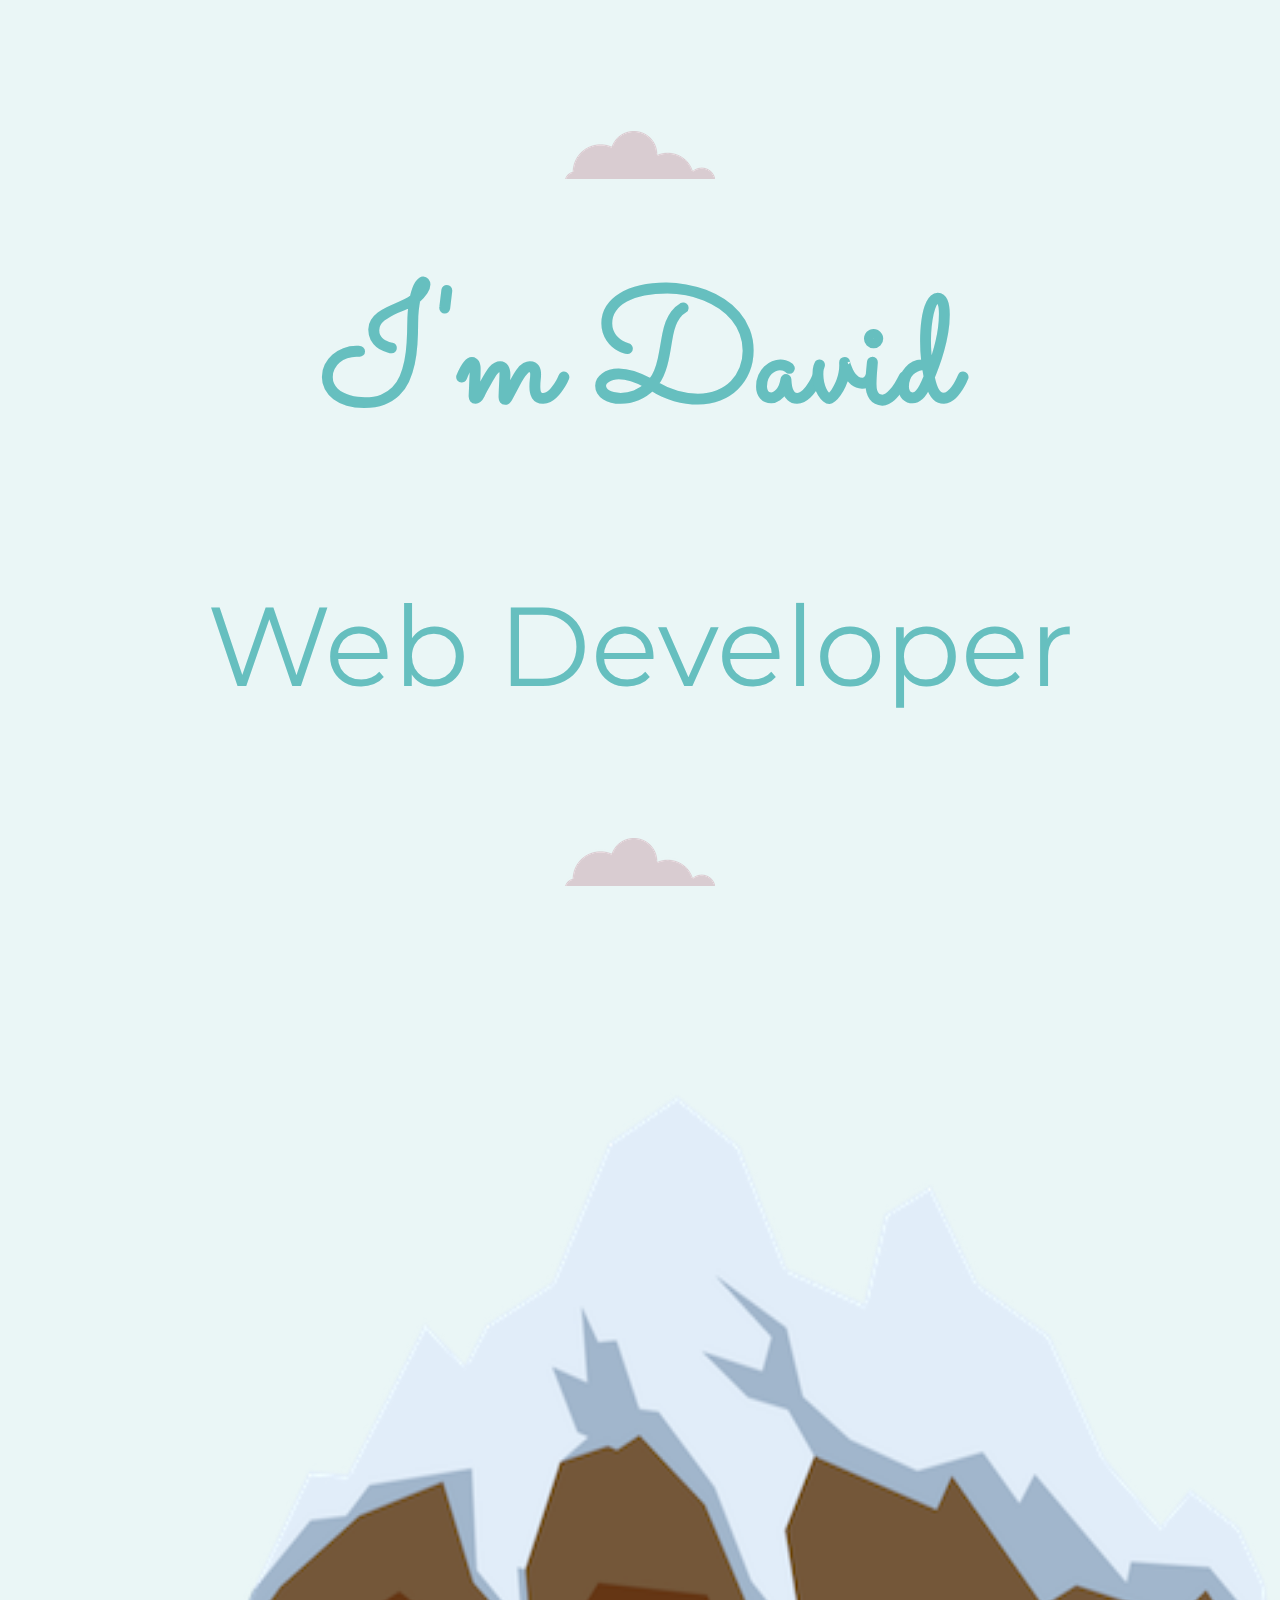
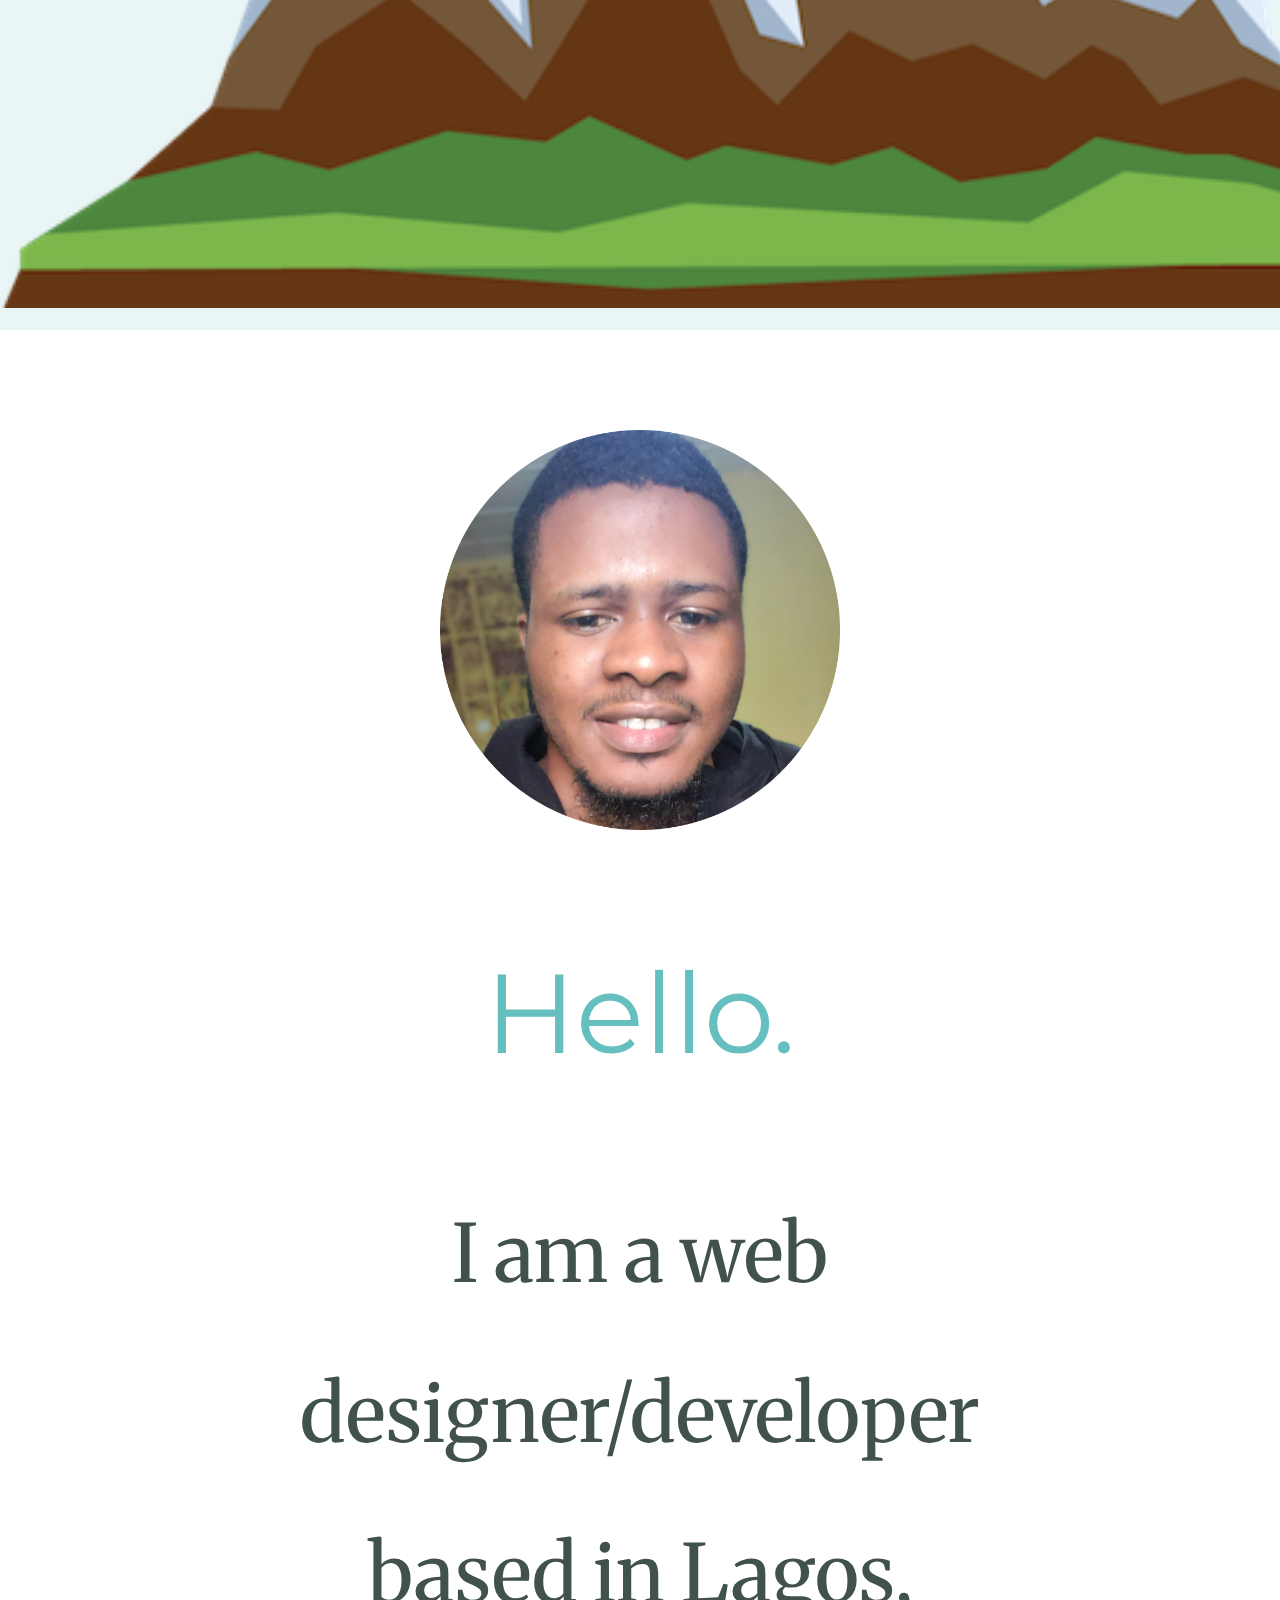
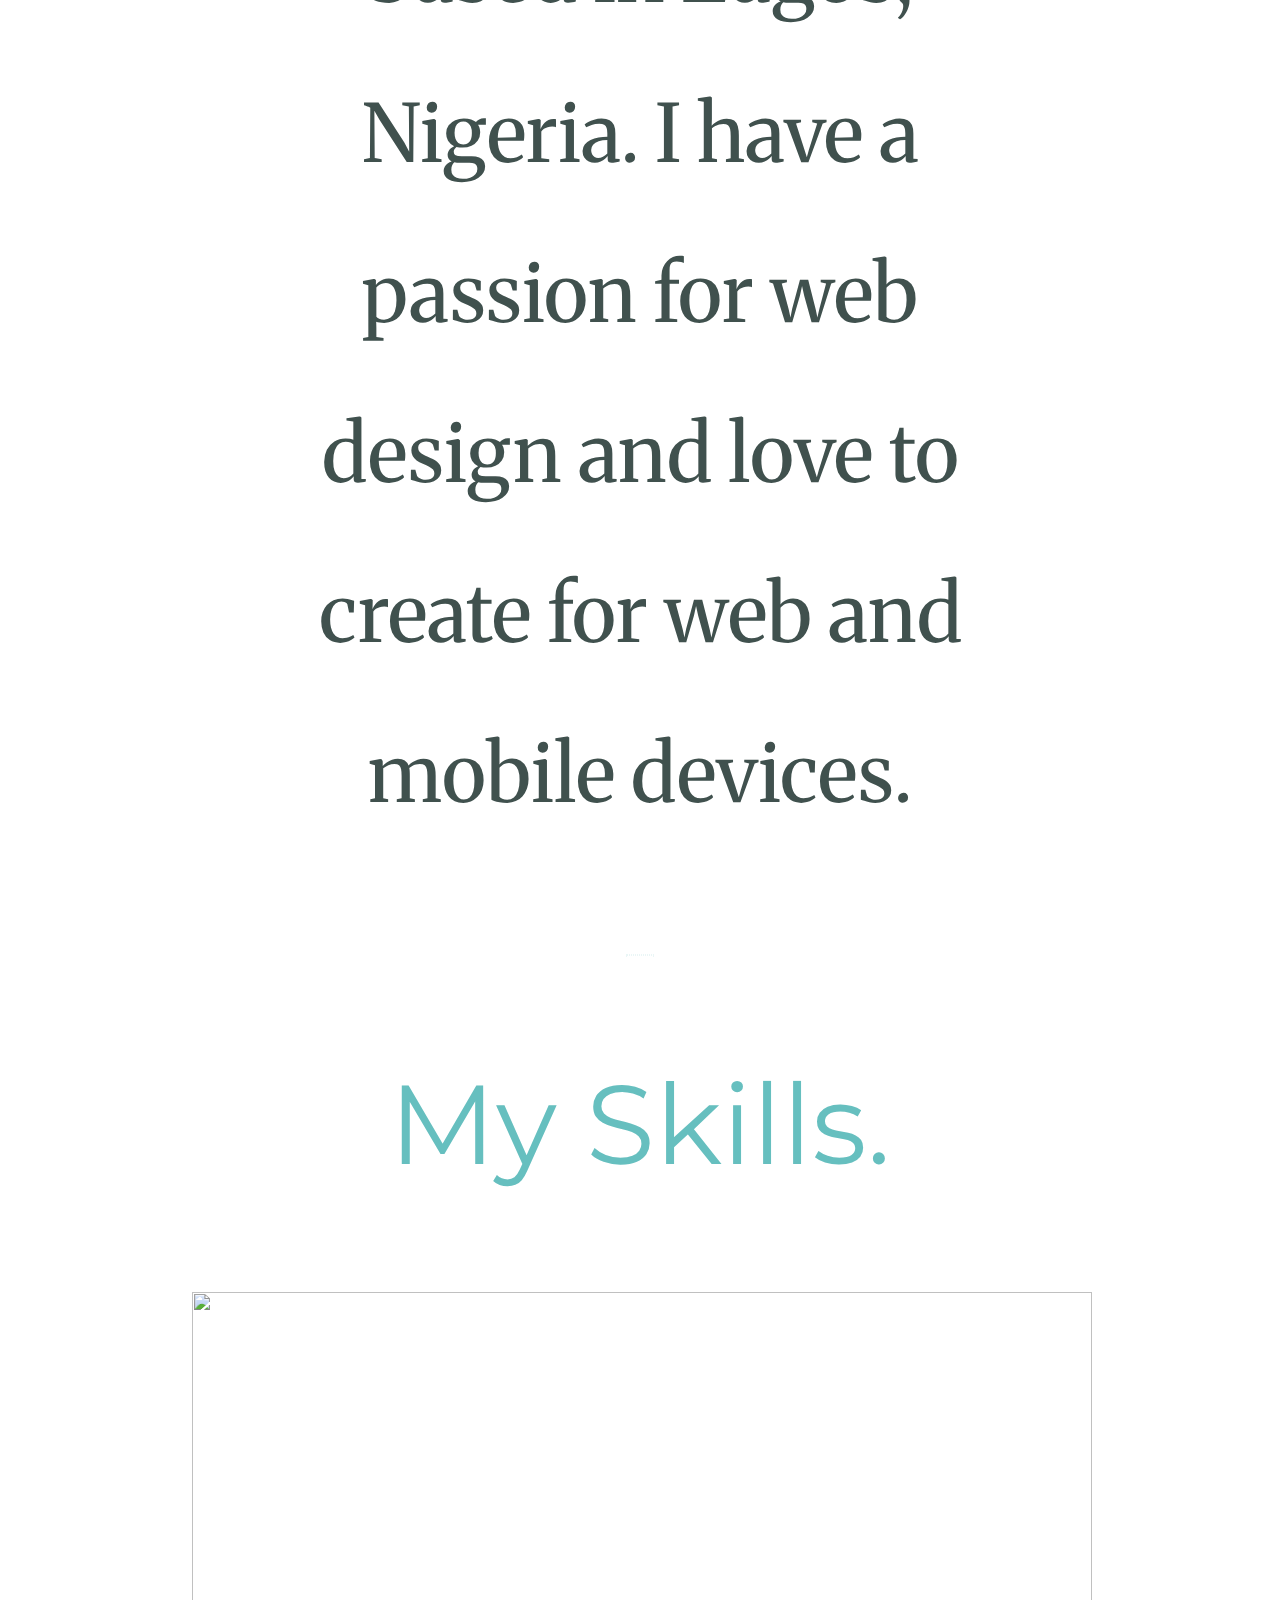
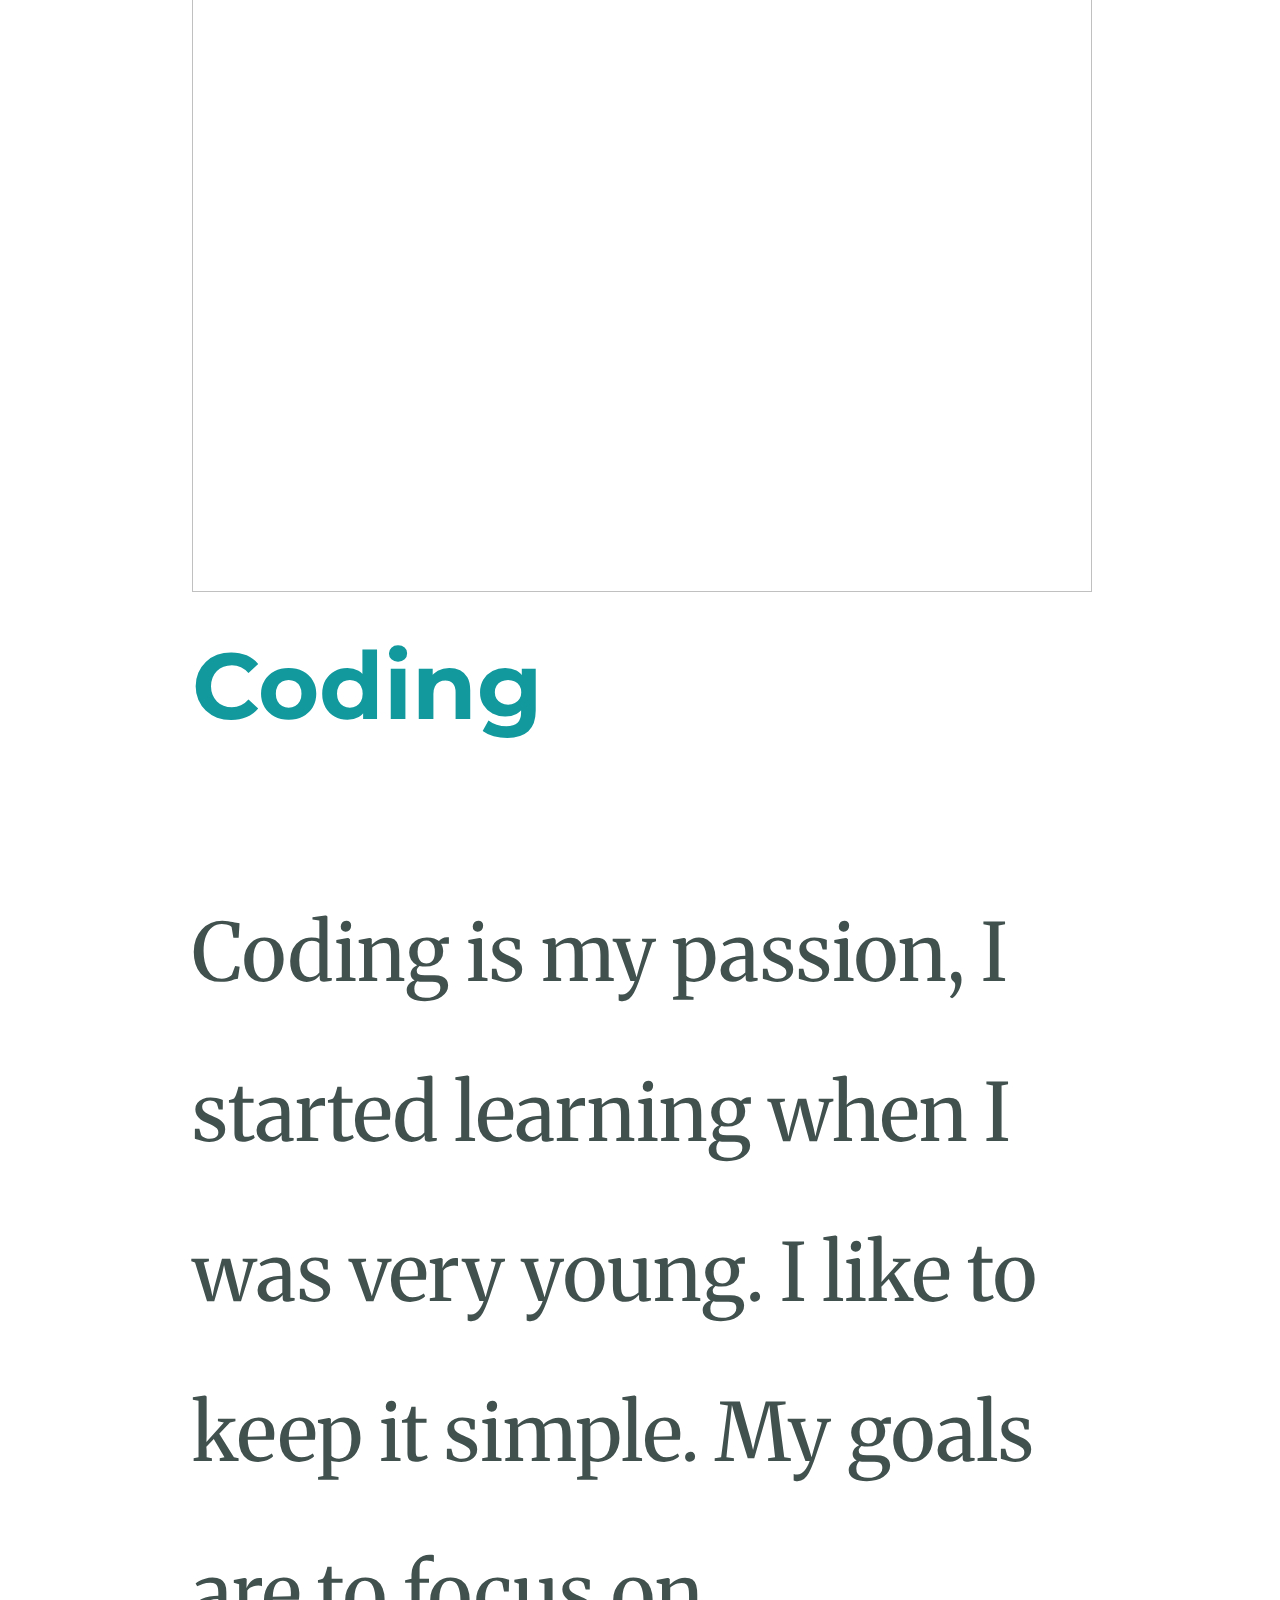
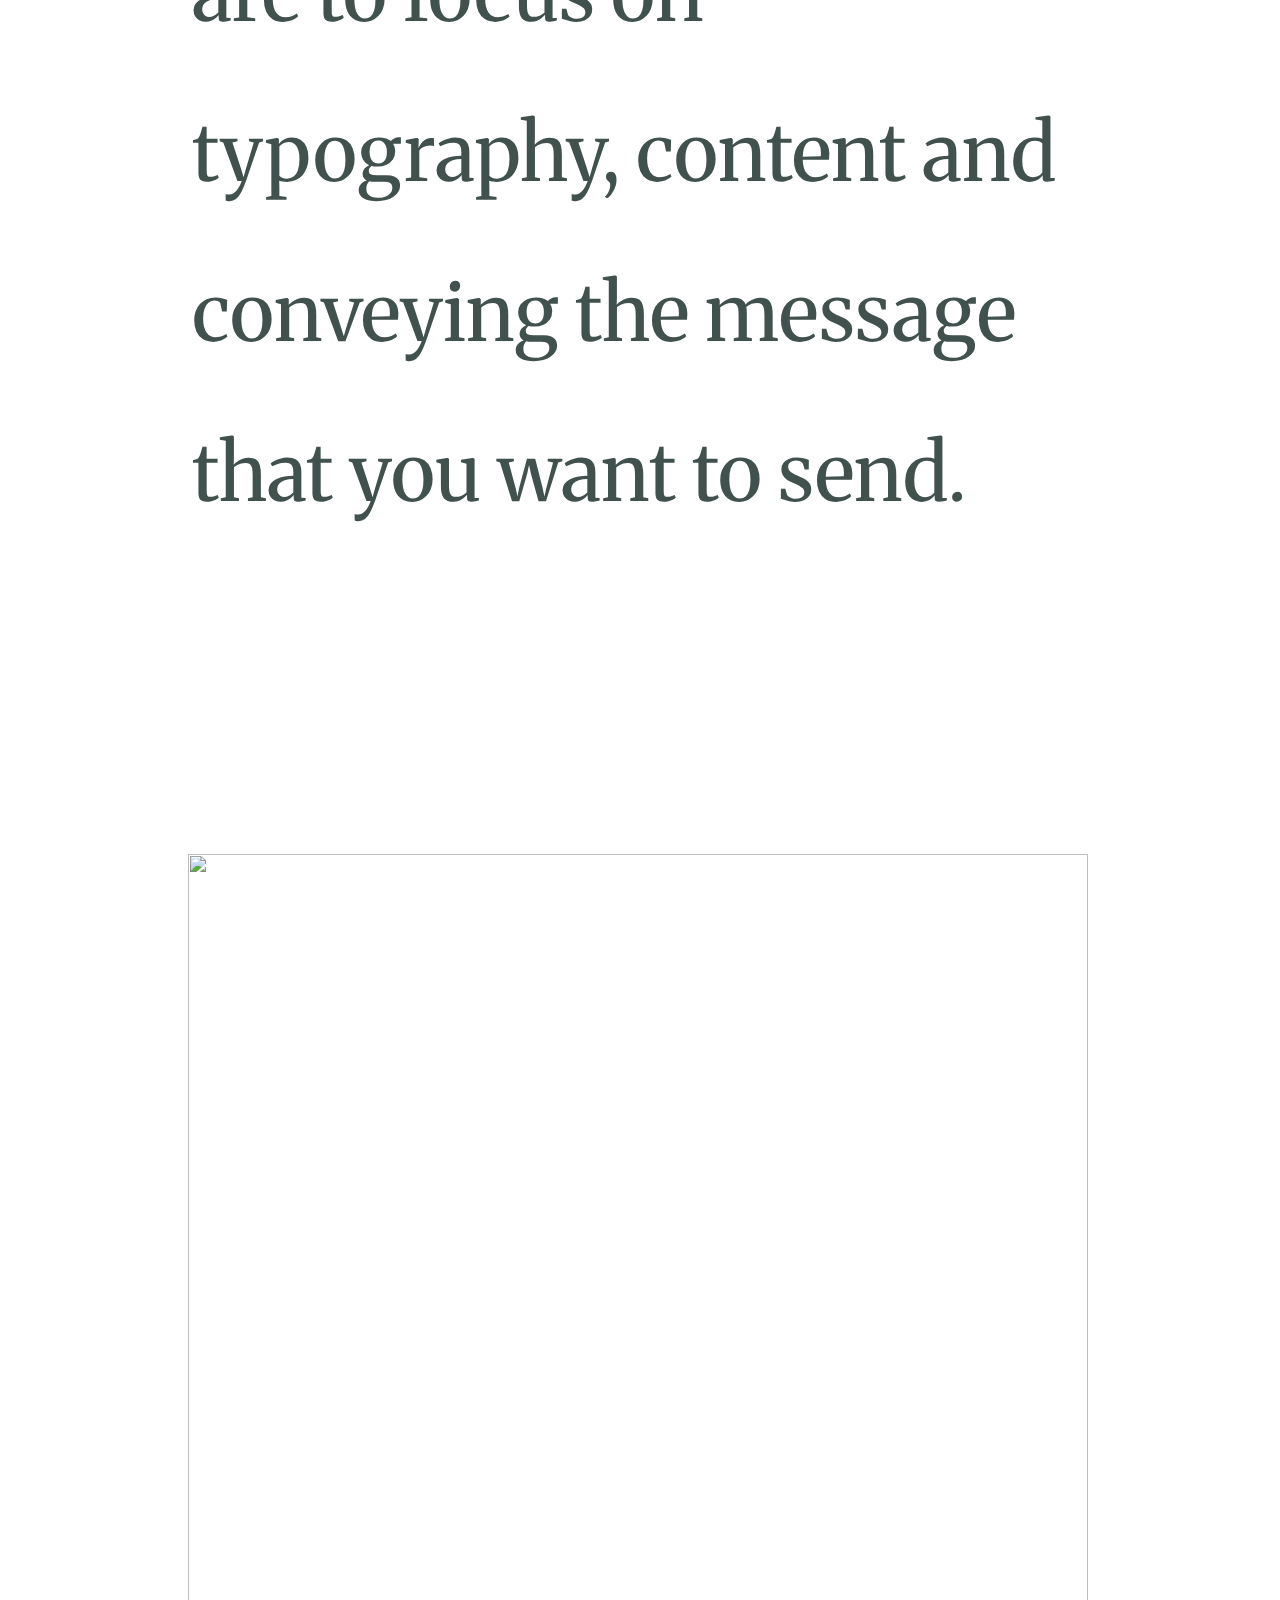
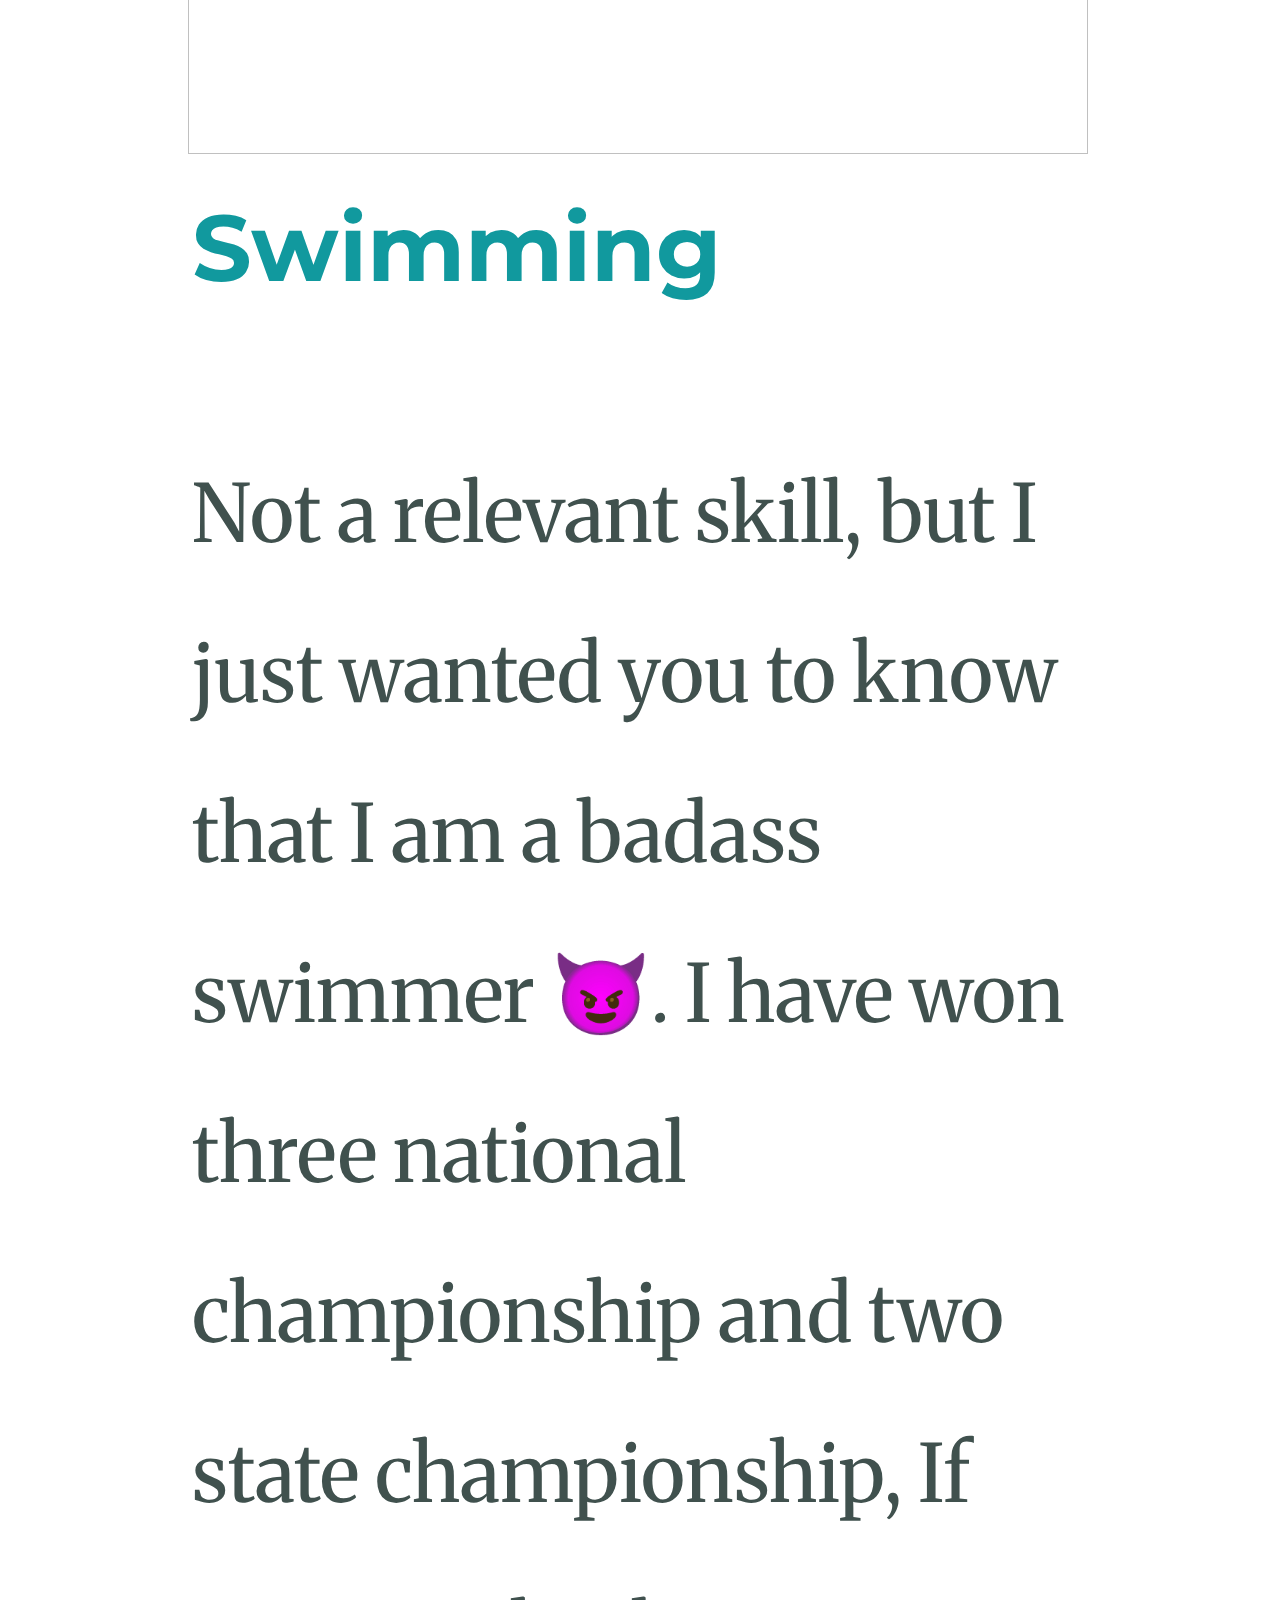
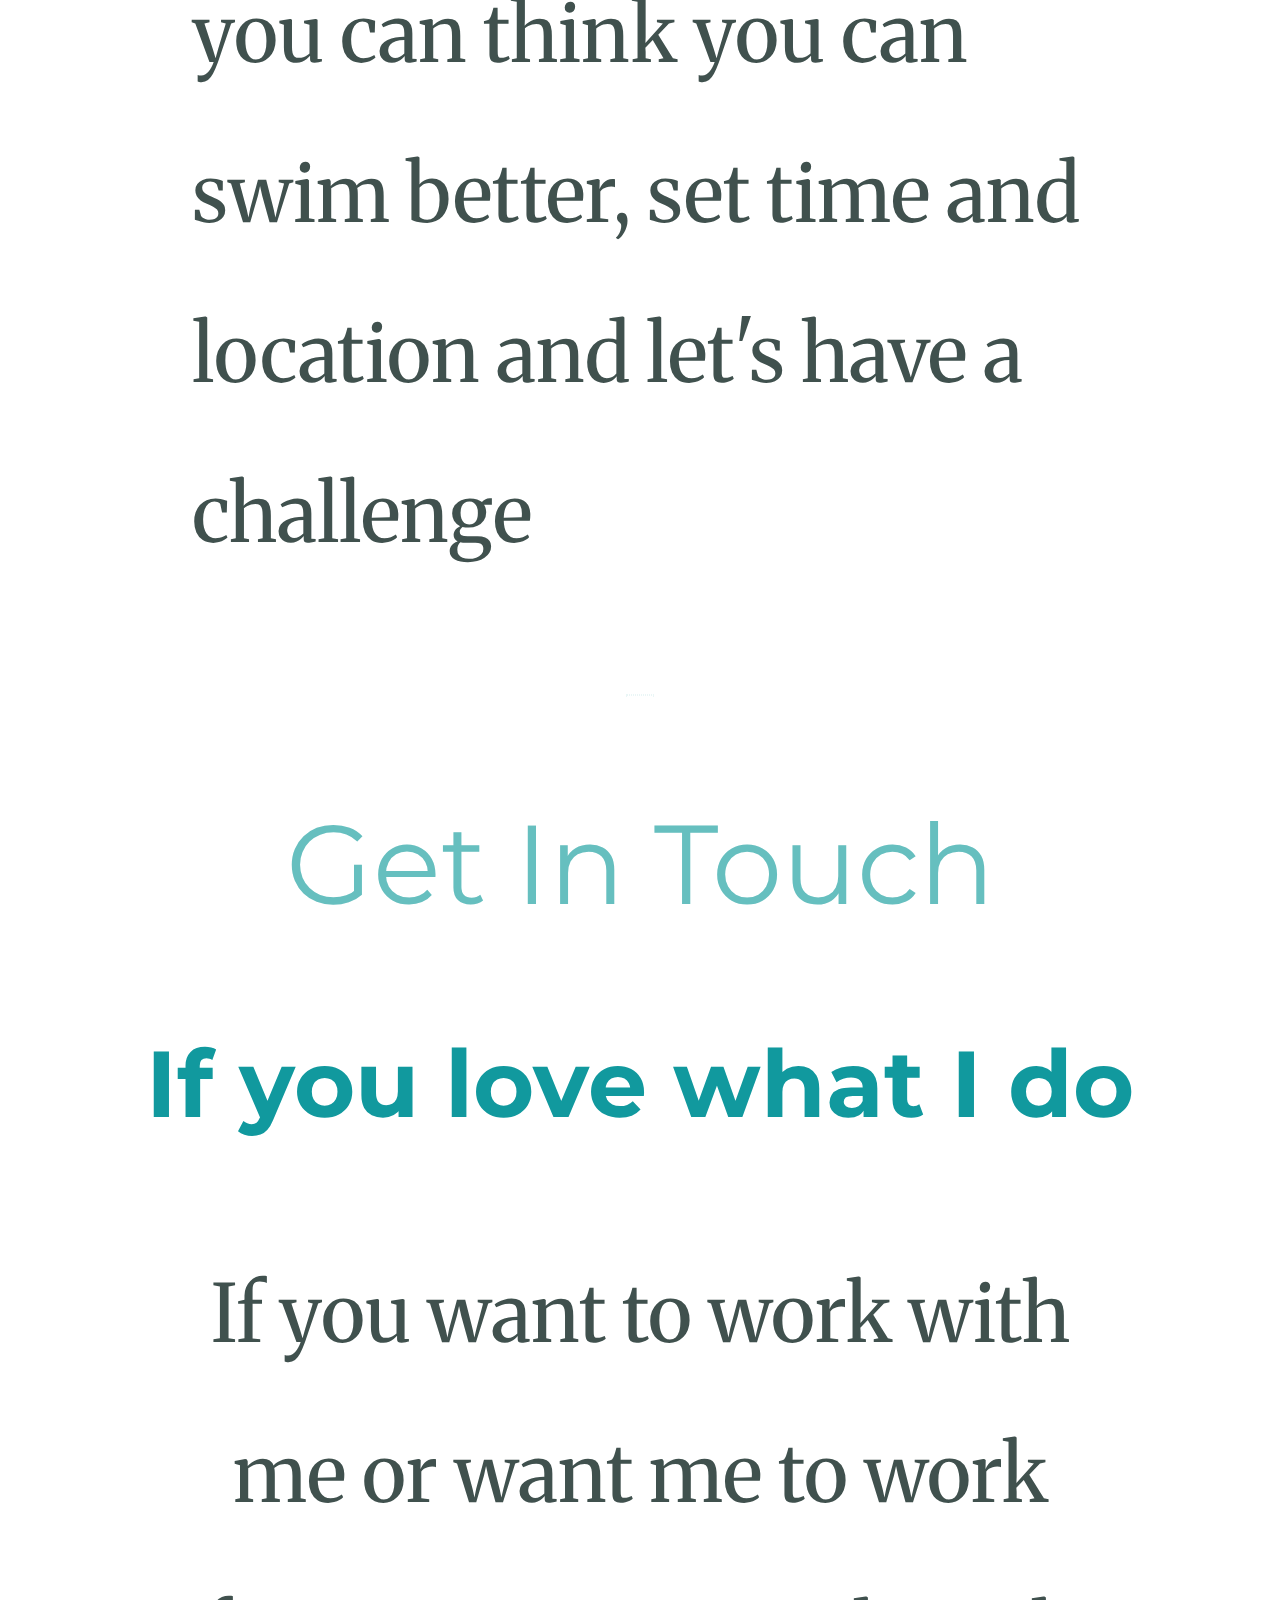
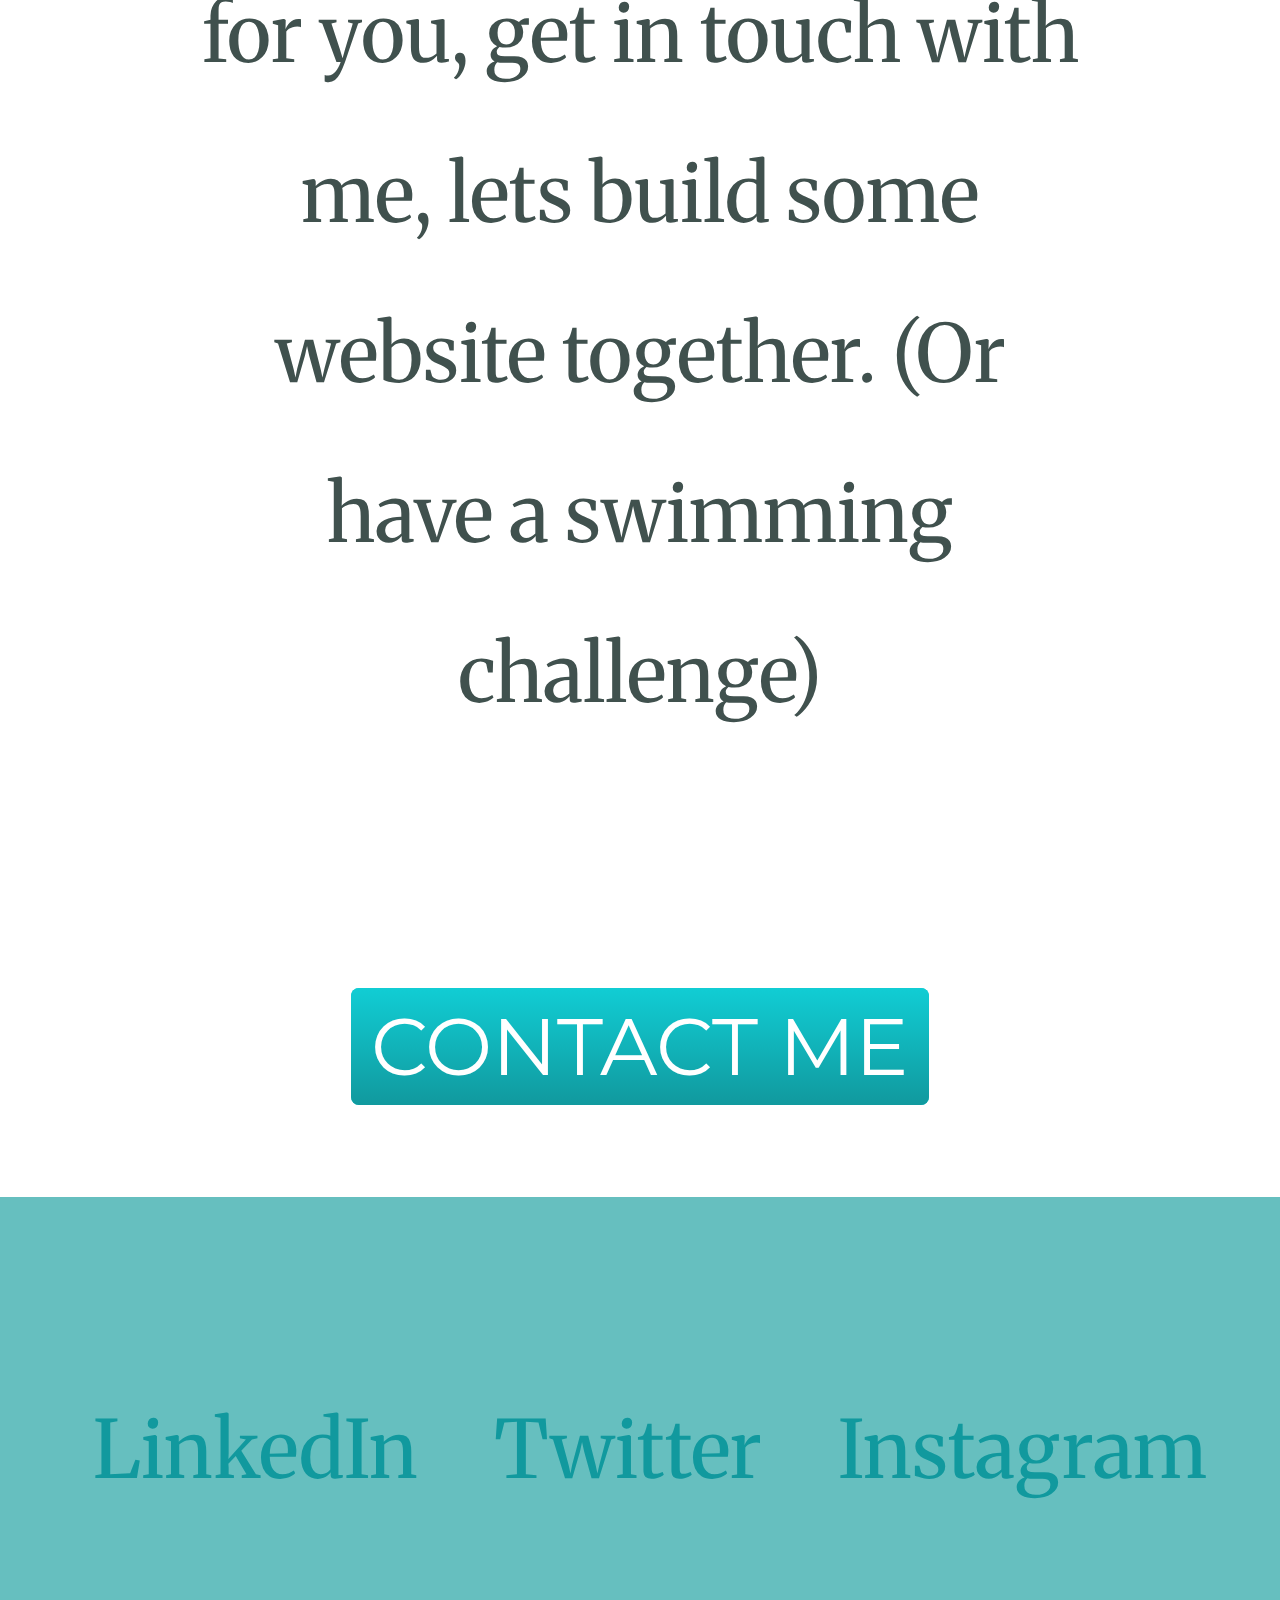
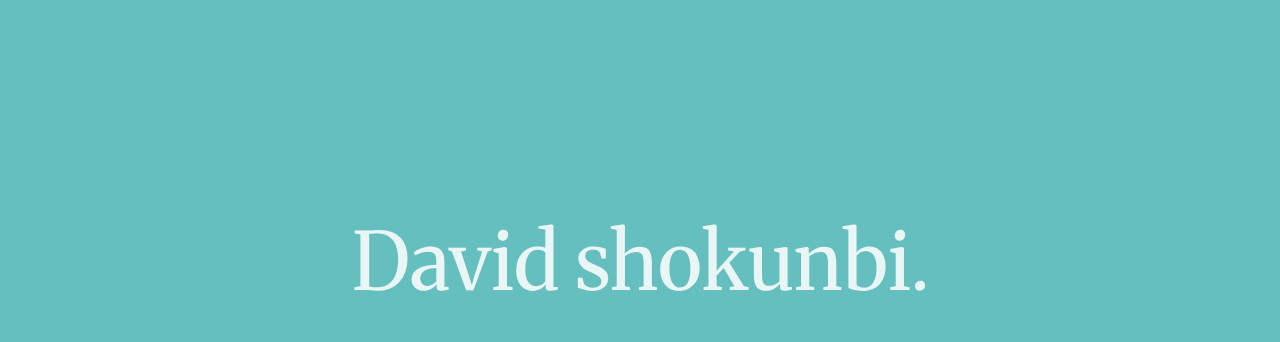
==== commit 641e749f: "update index.html" ====
--- a/index.html
+++ b/index.html
@@ -3,17 +3,13 @@
   <head> 
     <meta charset="utf-8">
     <title> David Shokunbi </title>
-    <link rel="stylesheet" href="index1-css/stylesheet.css">
+    <link rel="stylesheet" href="index.css/stylesheet.css">
     <link rel="icon" href="favicon.ico">
     <link rel="preconnect" href="https://fonts.googleapis.com">
 <link rel="preconnect" href="https://fonts.gstatic.com" crossorigin>
 <link href="https://fonts.googleapis.com/css2?family=Merriweather&family=Montserrat&family=Sacramento&display=swap" rel="stylesheet">
 </head>
   <body>
-    <div class="fixed">
-    <img class="fixedphoto" src="Images/DAVID3.png" alt="profile photo">
-     <a class="anchor1"   href=https://www.instagram.com/iamdavyjay/> About </a>
-     <a class="anchor2"   href  =https://www.instagram.com/iamdavyjay/> Work</a>
 
     </div>
       <div class="topcontainer">
--- a/index.css/stylesheet.css
+++ b/index.css/stylesheet.css
@@ -0,0 +1,96 @@
+.fixed{position: fixed;
+       width:100%;
+      height: 150px;
+      margin-top:0;}
+.fixedphoto{margin-top: 20px;
+           margin-left: 0;
+             width: 150px;
+            height: 150px;}
+.anchor1{margin-top: 20px;
+  margin-left: 4000px;}
+.anchor2{margin-top: 20px;
+         margin-left:300px;}
+.topcontainer {background-color: #EAF6F6;
+               padding-top: 100px;}
+.bottomcloud {width:1500px;
+           height:1000px;}
+body {background-color: #ffffff;
+      margin:0;
+    color: #40514E;
+text-align: center;
+ font-family: 'Merriweather', serif;
+  font-size: 5rem;}
+h1 {margin: 50px auto 0 auto;
+    font-family: 'Sacramento', cursive;
+    font-size: 10rem;
+    color:#66BFBF;}
+p {line-height: 2;}
+h2 {font-family: 'Montserrat', sans-serif;
+     font-size: 7rem;
+      color:#66BFBF;
+       font-weight: normal;}
+h3{font-family: 'Montserrat', sans-serif;
+    color:#11999E;}
+    .designer {color: #40514E;
+               width: 55%;
+               margin-left: auto;
+             margin-right: auto;}
+    hr {border-style: dotted;
+      width: 2%;
+      margin: 100px auto 100px auto;
+        color: #EAF6F6;}
+      .profile {margin-top: 100px;
+                margin-bottom: 100px;}
+      .contact-message {margin: 40px auto 40px auto;
+                width: 70%;}
+.profilephoto {height: 400px;
+              width: 400px;}
+.coding      {height: 900px;
+              width: 900px;
+              float: left;
+            margin-right: 30px;}
+.swimming {height: 900px;
+              width:900px;
+              float: right;
+            margin-left: 30px;}
+a{color:#11999E;
+ text-decoration: none;}
+ a:hover {color:#EAF6F6 }
+.skill-row {width:70%;
+           margin: 100px auto 100px auto;
+         text-align: left;
+         line-height: 2;}
+         .btn{
+            background: #11cdd4;
+       background-image: -webkit-linear-gradient(top, #11cdd4, #11999e);
+       background-image: -moz-linear-gradient(top, #11cdd4, #11999e);
+       background-image: -ms-linear-gradient(top, #11cdd4, #11999e);
+       background-image: -o-linear-gradient(top, #11cdd4, #11999e);
+       background-image: linear-gradient(to bottom, #11cdd4, #11999e);
+       -webkit-border-radius: 8;
+       -moz-border-radius: 8;
+       border-radius: 8px;
+       font-family: 'Montserrat', sans-serif;
+       color: #ffffff;
+       font-size: 80px;
+       padding: 10px 20px 10px 20px;
+       text-decoration: none;}
+
+     .btn:hover {
+       background: #30e3cb;
+       background-image: -webkit-linear-gradient(top, #30e3cb, #2bc4ad);
+       background-image: -moz-linear-gradient(top, #30e3cb, #2bc4ad);
+       background-image: -ms-linear-gradient(top, #30e3cb, #2bc4ad);
+       background-image: -o-linear-gradient(top, #30e3cb, #2bc4ad);
+       background-image: linear-gradient(to bottom, #30e3cb, #2bc4ad);
+       text-decoration: none; }
+
+       .bottom-container {background-color: #66BFBF;
+                          margin-bottom: 0;
+                          margin-top: 100px;}
+       .footer-link {margin-top: 40px;
+                      margin-left: 40px;
+                     margin-right: 20px;
+                      color:#11999E }
+        .name {margin-bottom: 0;
+                color:#EAF6F6;}
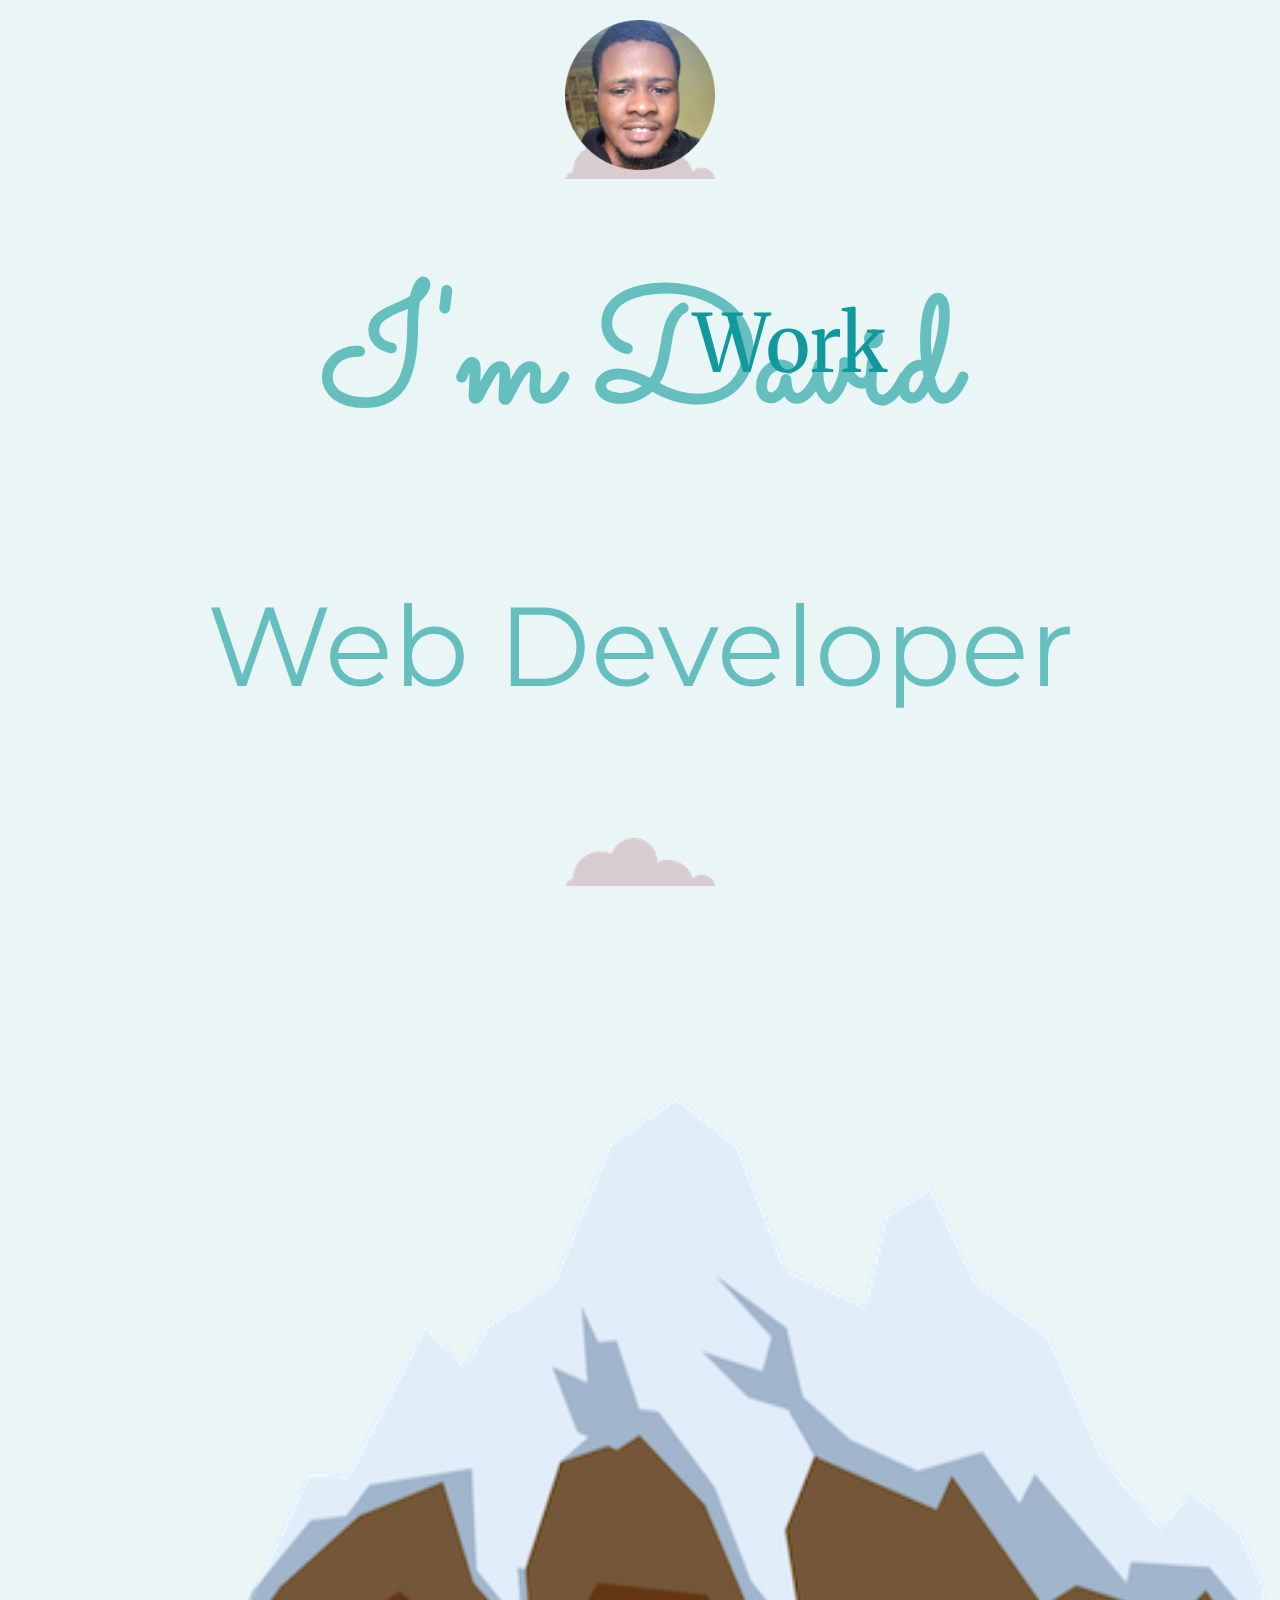
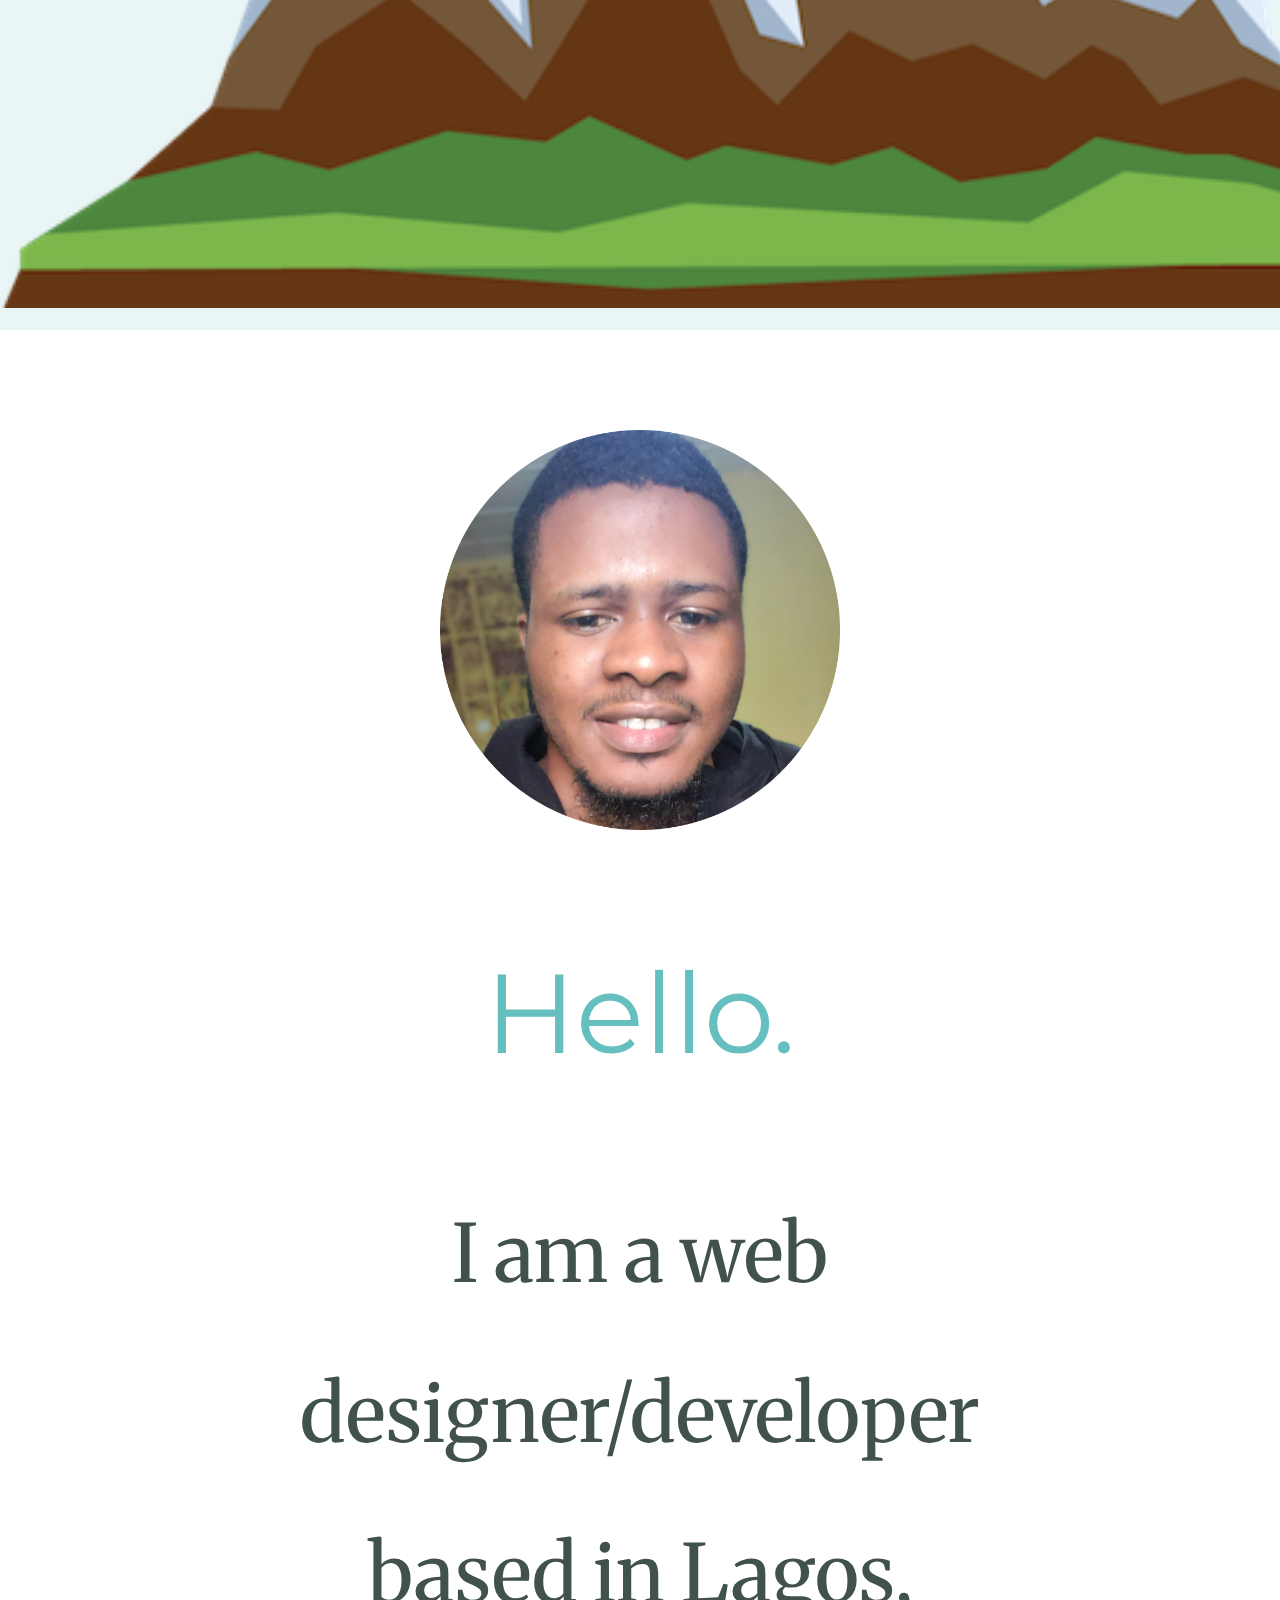
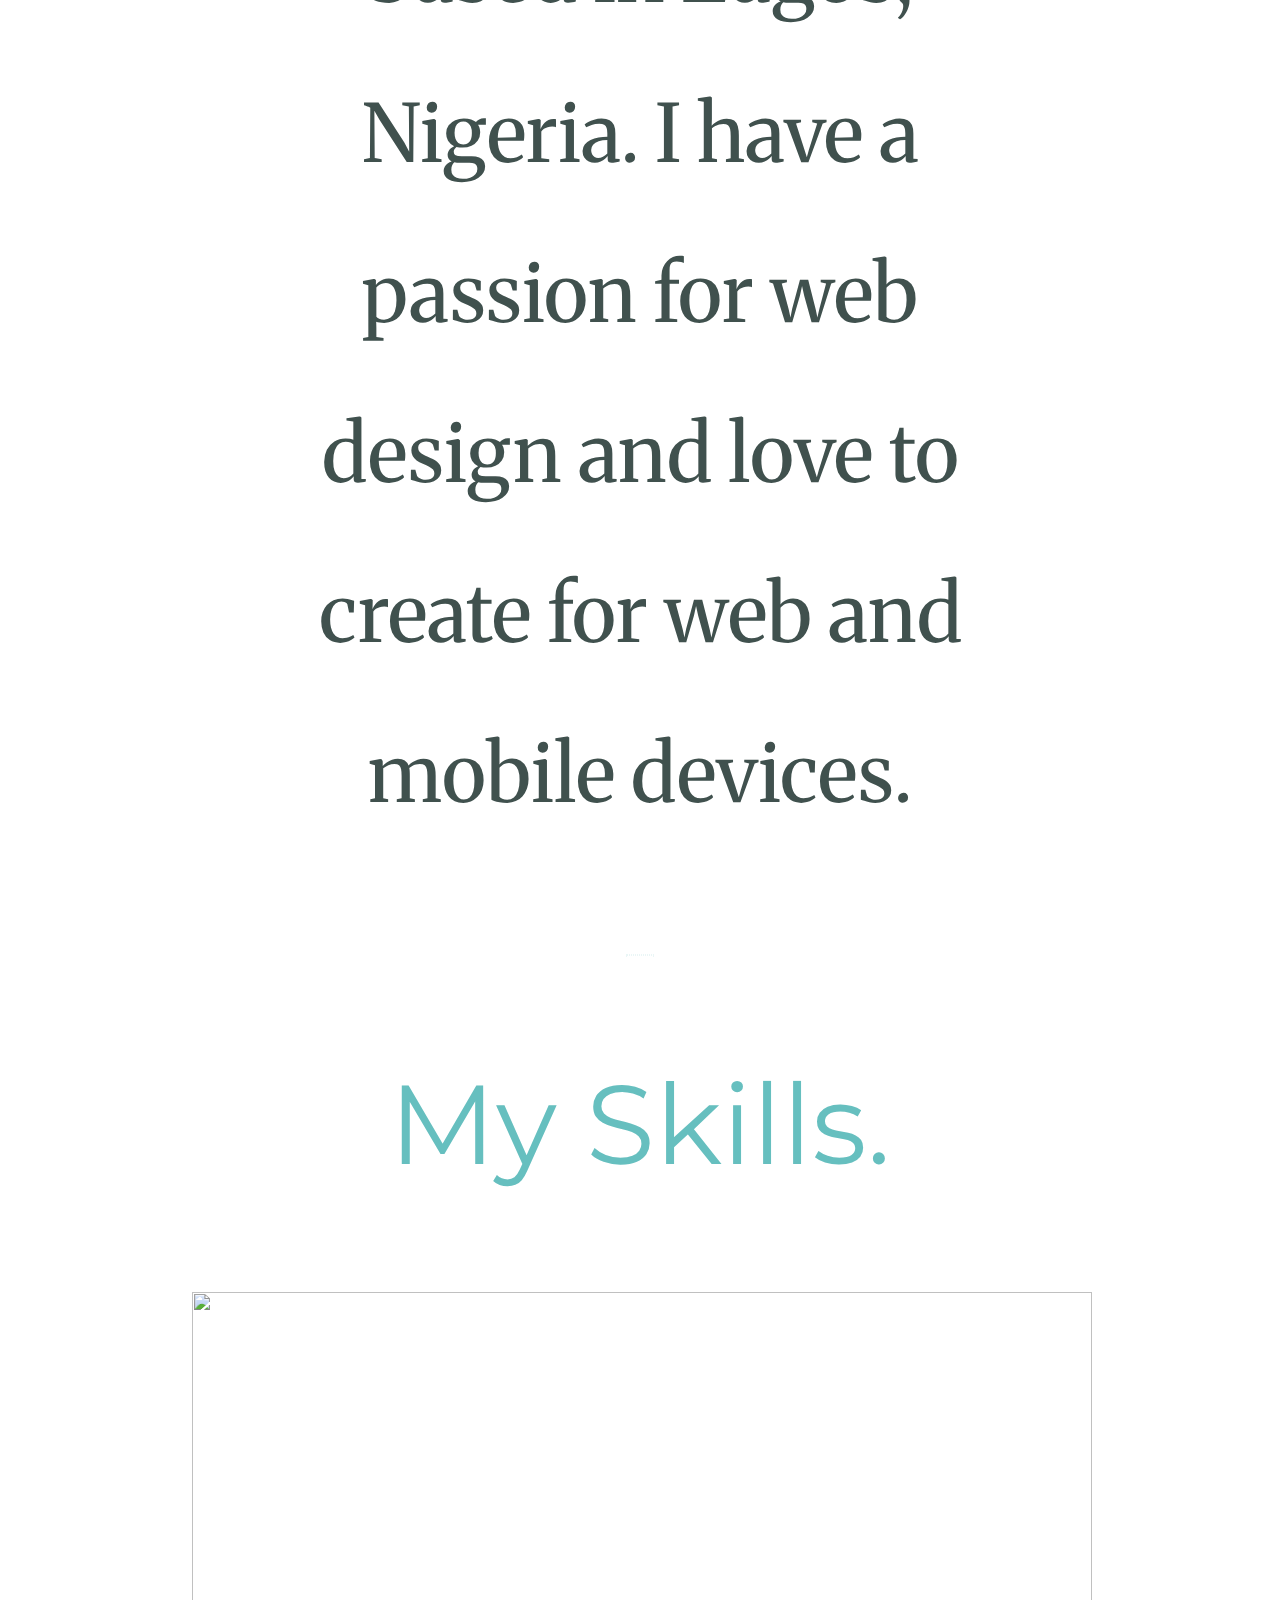
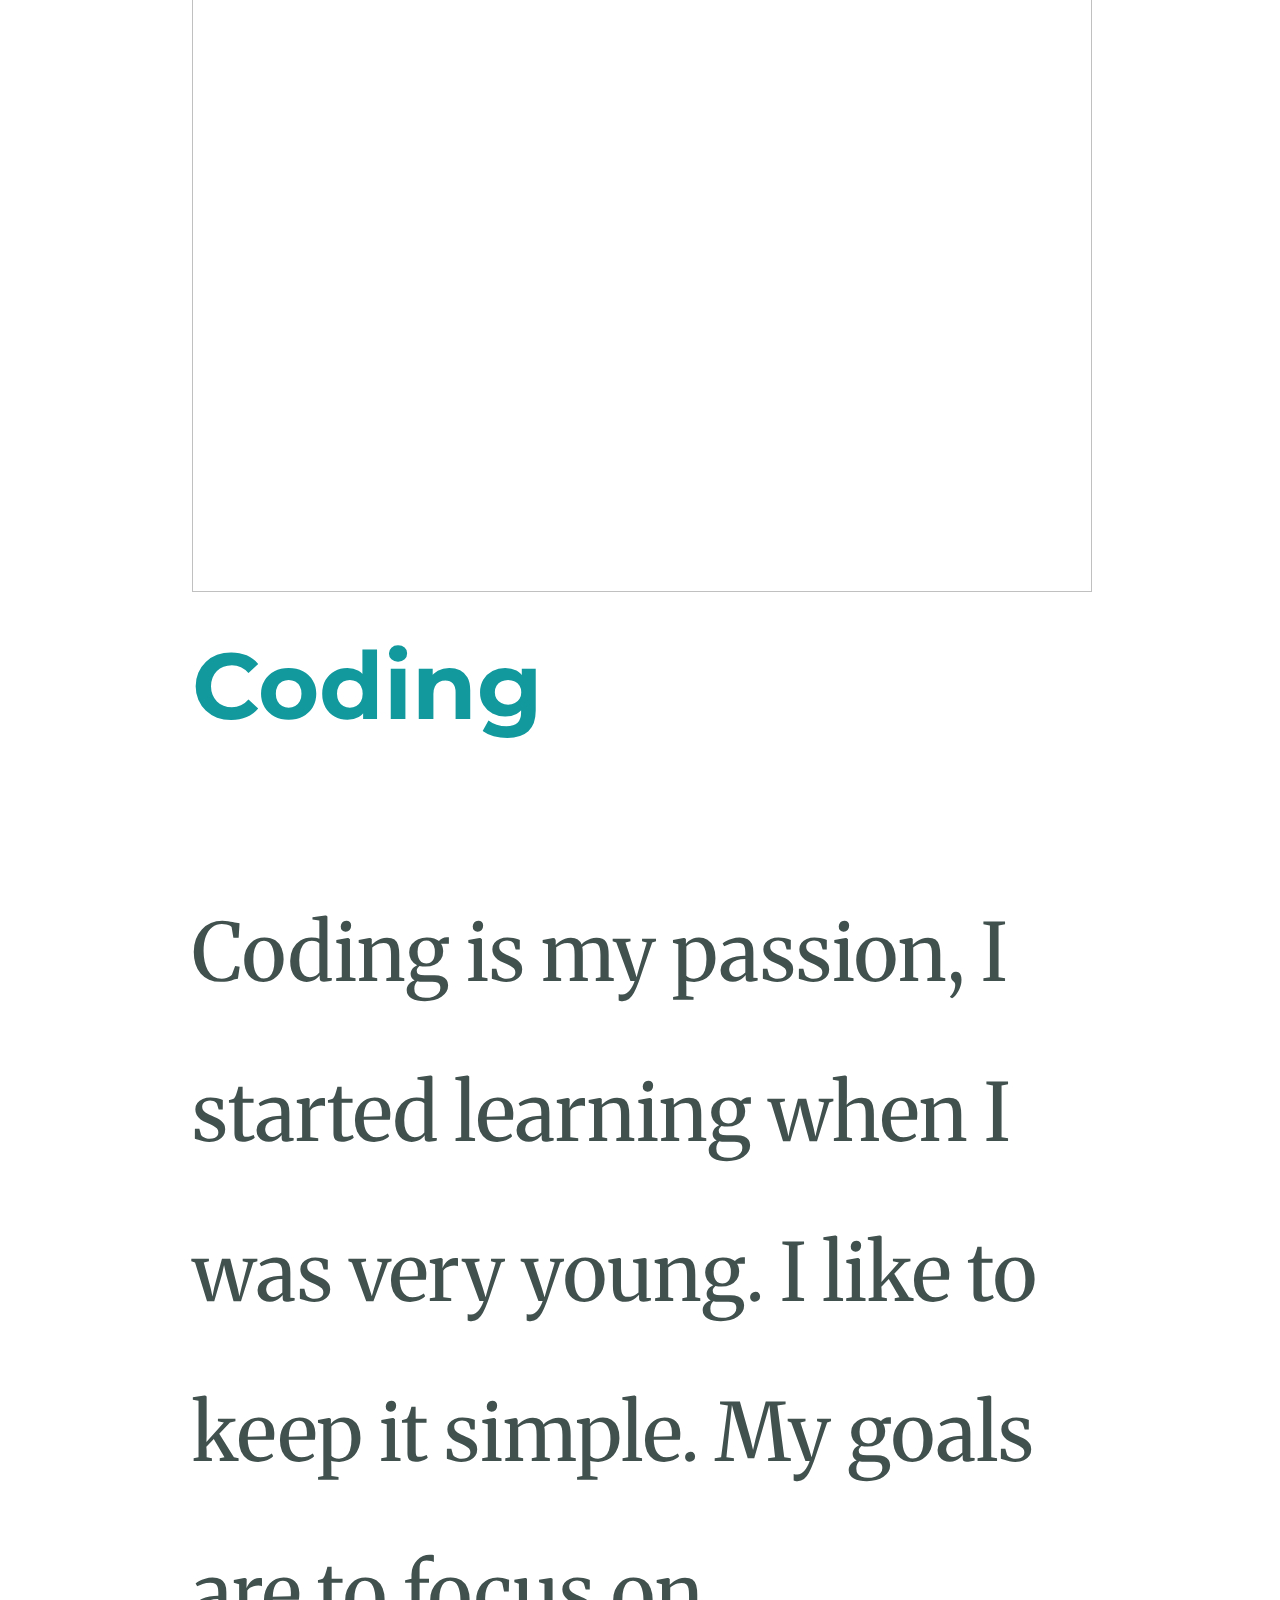
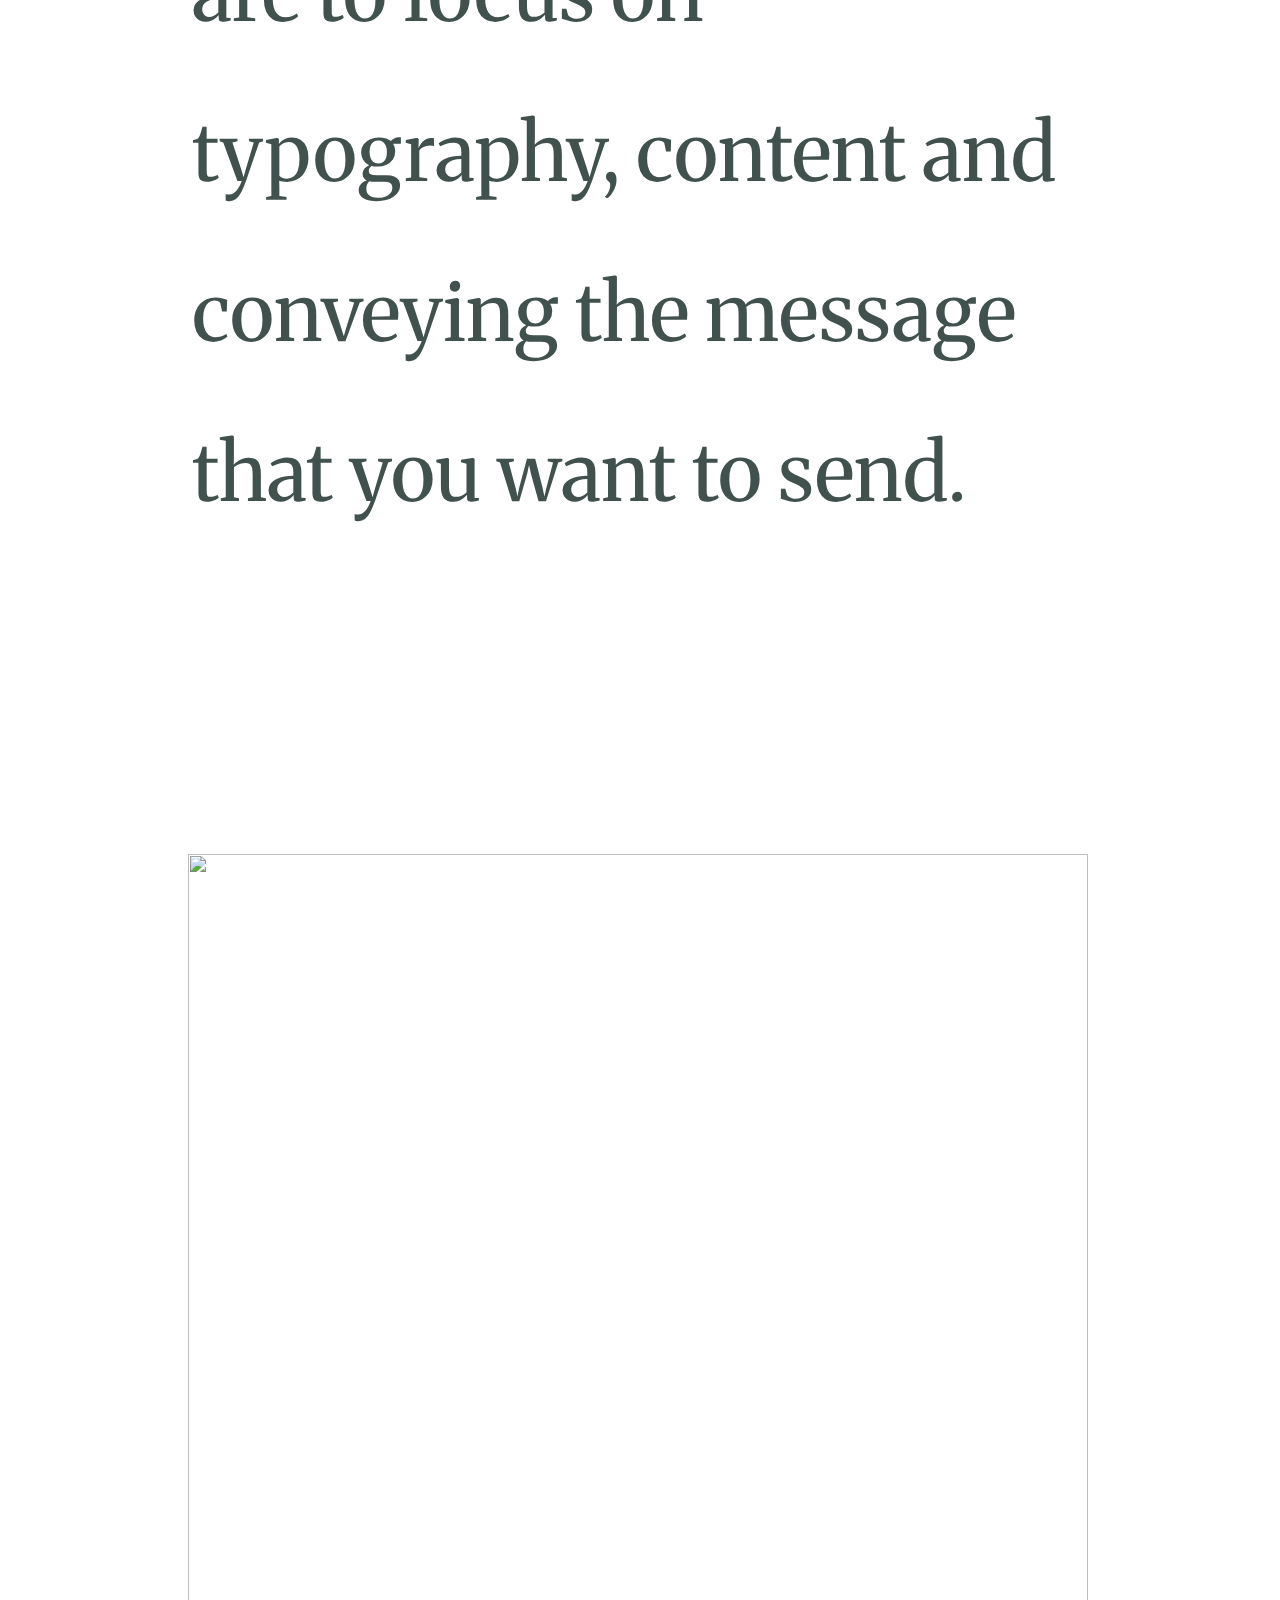
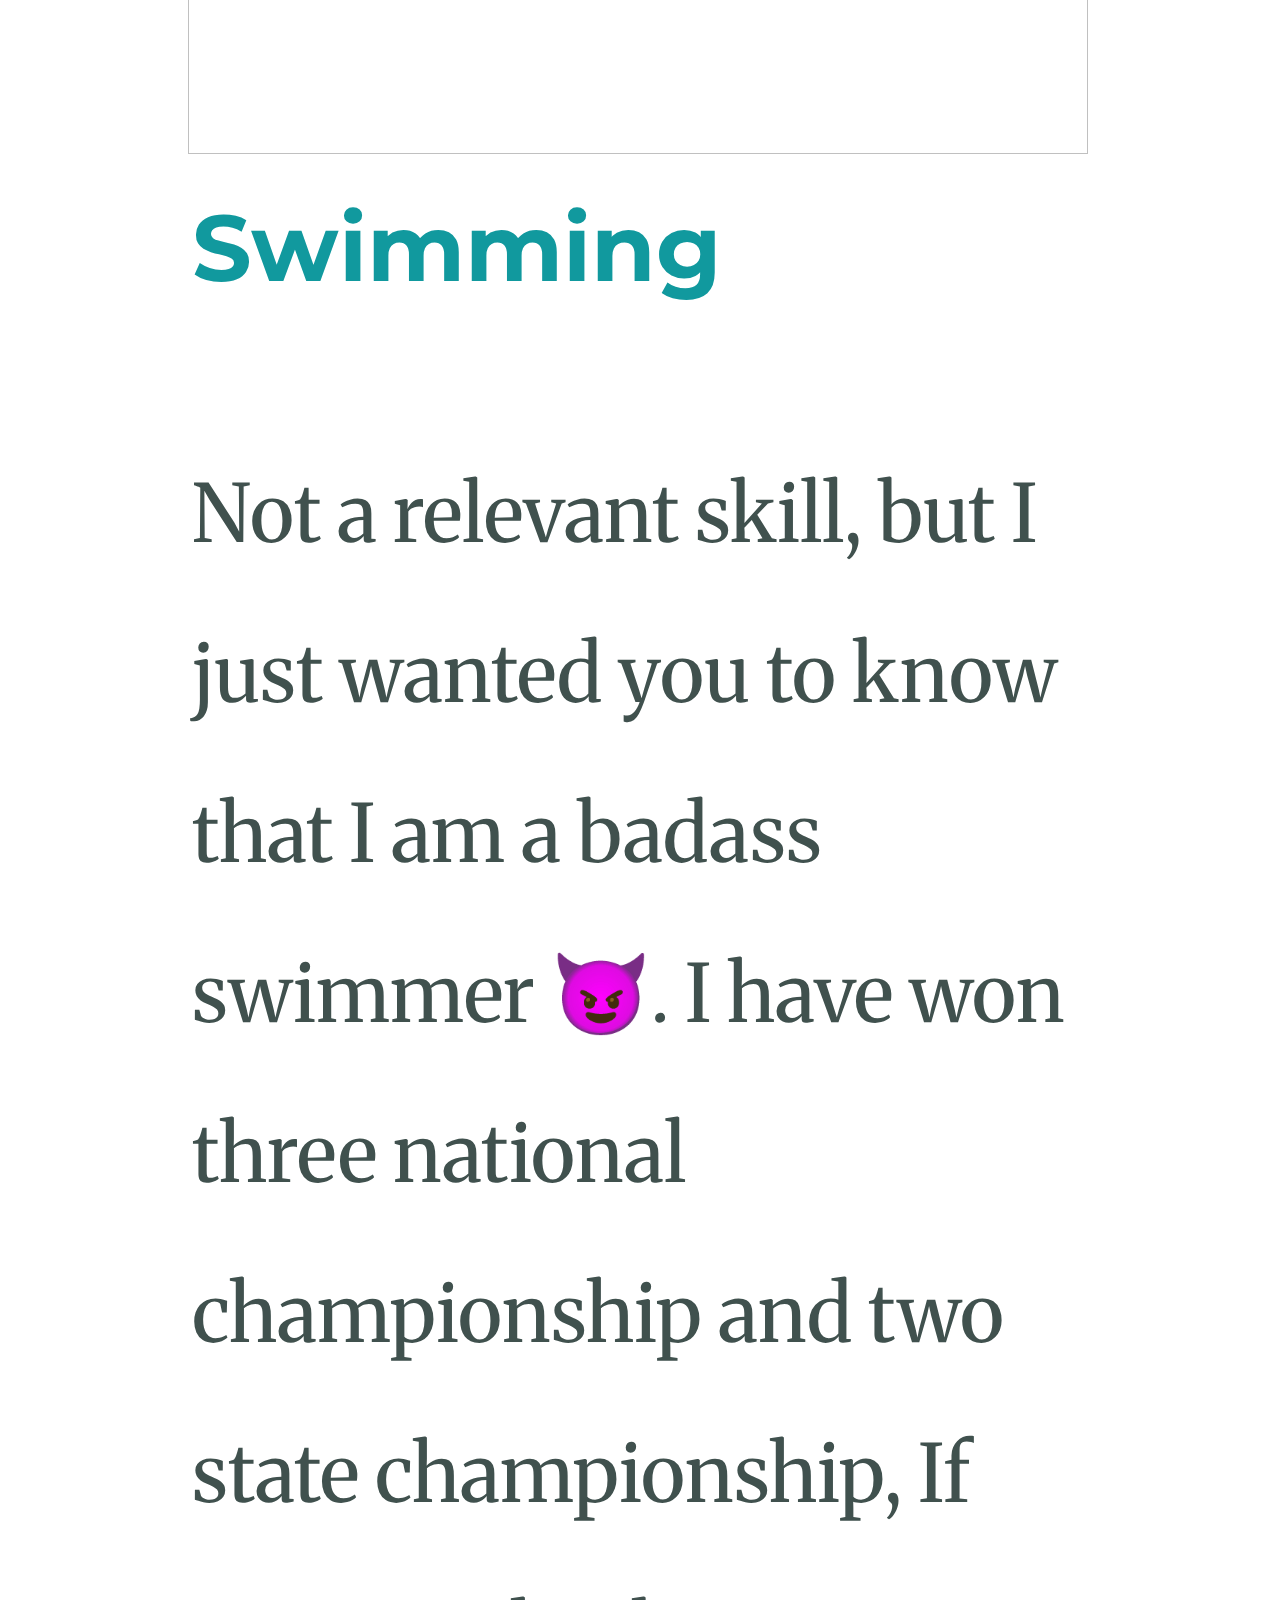
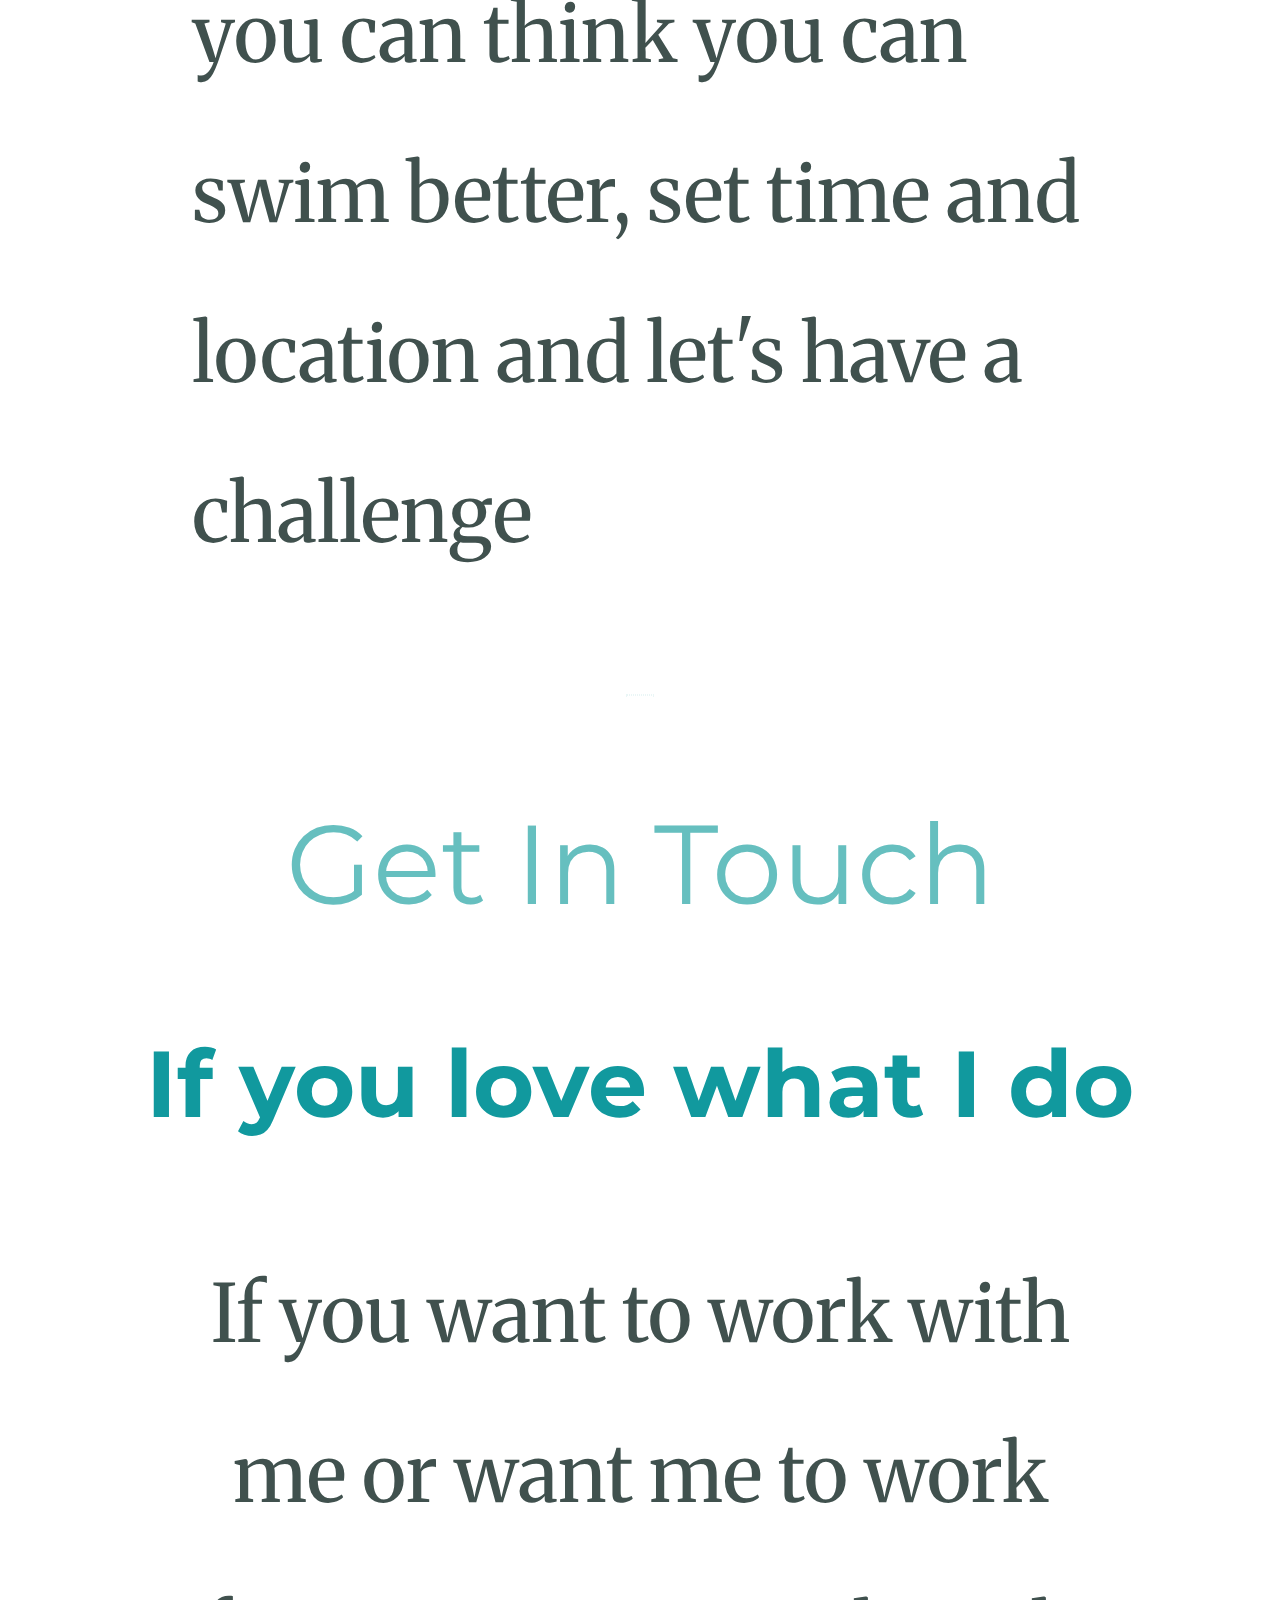
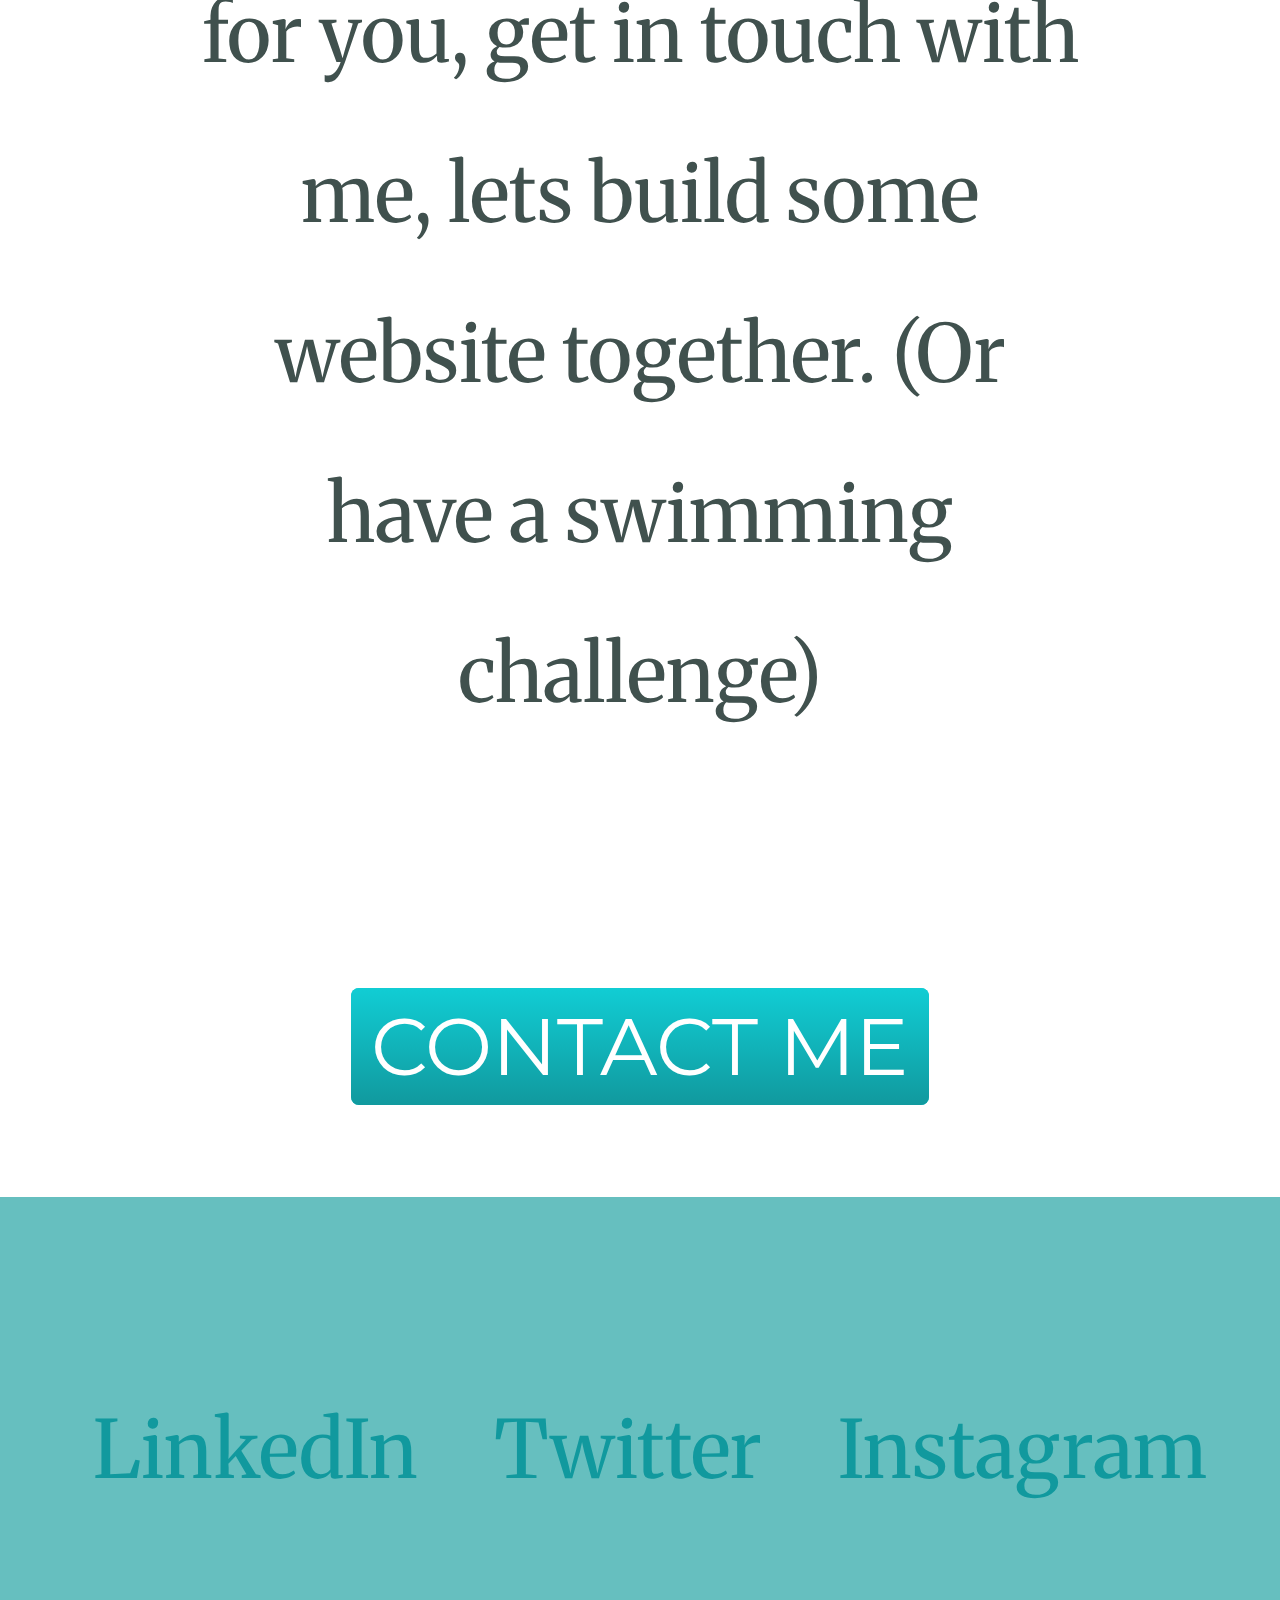
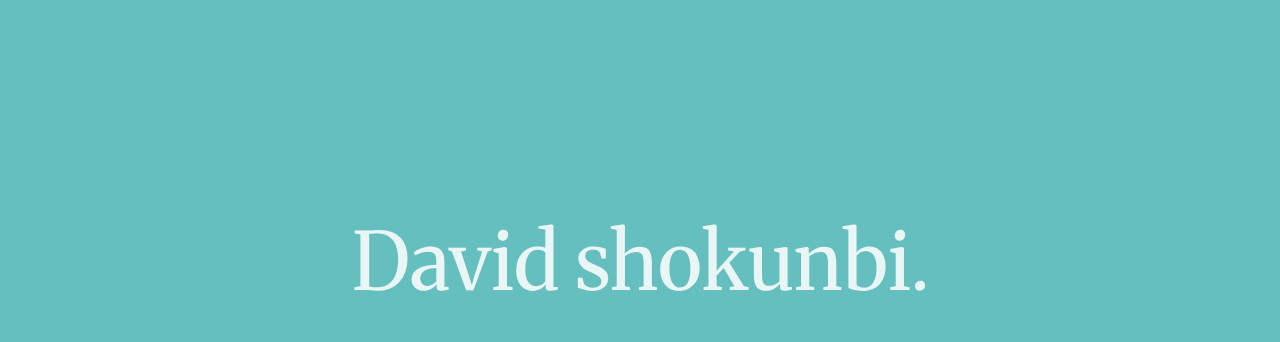
==== commit d6c2487d: "Update index.html" ====
--- a/index.html
+++ b/index.html
@@ -10,7 +10,10 @@
 <link href="https://fonts.googleapis.com/css2?family=Merriweather&family=Montserrat&family=Sacramento&display=swap" rel="stylesheet">
 </head>
   <body>
-
+    <div class="fixed">
+    <img class="fixedphoto" src="Images/DAVID3.png" alt="profile photo">
+     <a class="anchor1"   href=https://www.instagram.com/iamdavyjay/> About </a>
+     <a class="anchor2"   href  =https://www.instagram.com/iamdavyjay/> Work</a>
     </div>
       <div class="topcontainer">
         <img class=topcloud src="Images/cloud.png" alt="cloud">
